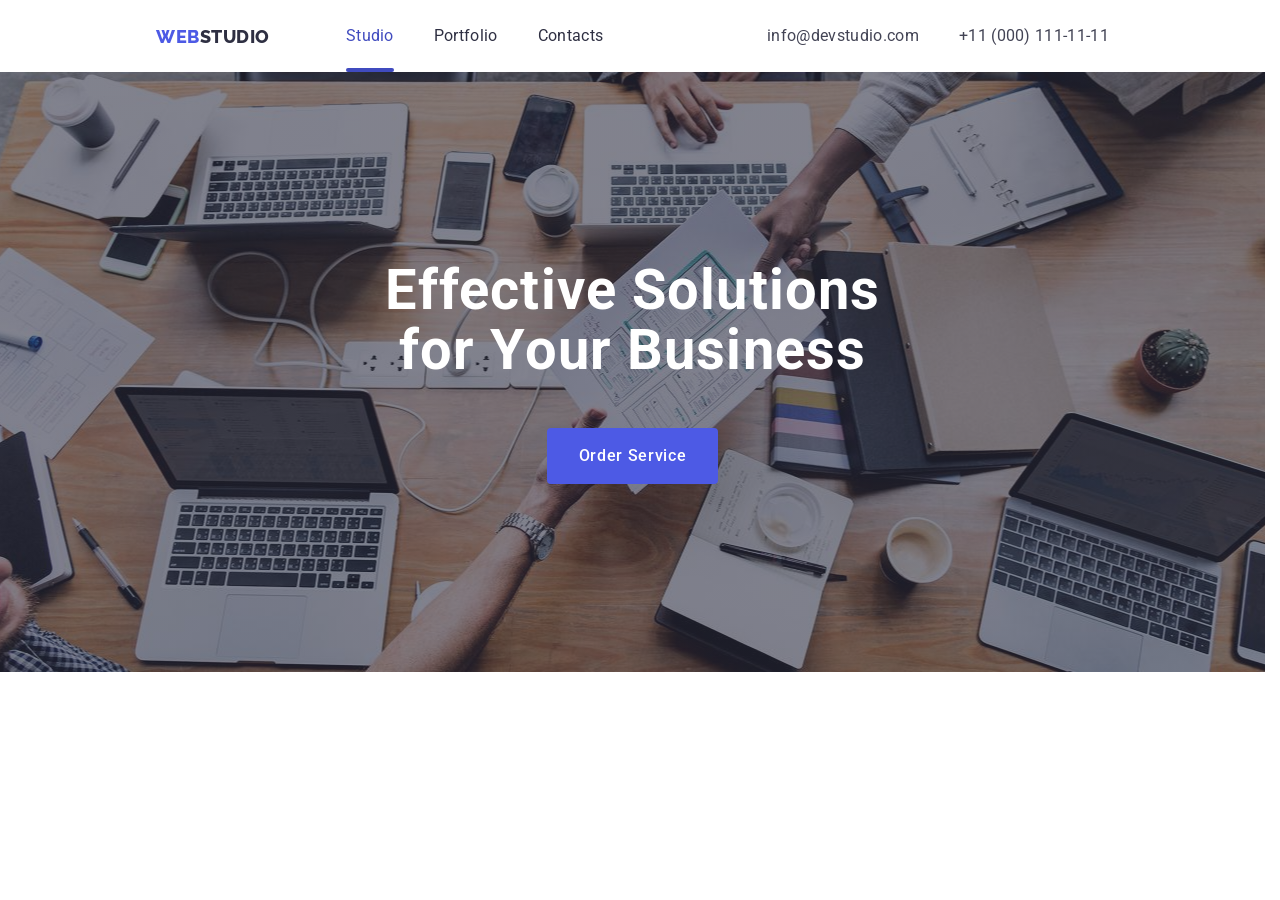
==== src/index.html @ 22d5766b "Initial commit: created header and hero sections" ====
<!doctype html>
<html lang="en">
<head>
    <meta charset="UTF-8">
    <meta name="viewport"
          content="width=device-width, user-scalable=no, initial-scale=1.0, maximum-scale=1.0, minimum-scale=1.0">
    <meta http-equiv="X-UA-Compatible" content="ie=edge">
    <title>WebStudio — Effective Solutions for Your Business</title>
    <link rel="stylesheet" href="styles/main.css">
</head>
<body>
<header class="header">
    <div class="container header__container">
        <div class="header__left">
            <a href="#" class="header__logo">
                <span class="header__logo-accent">Web</span>Studio
            </a>

            <nav class="header__nav">
                <ul class="header__nav-list">
                    <li class="header__nav-item">
                        <a href="#" class="header__nav-link header__nav-link--current">Studio</a>
                    </li>
                    <li class="header__nav-item">
                        <a href="#" class="header__nav-link">Portfolio</a>
                    </li>
                    <li class="header__nav-item">
                        <a href="#" class="header__nav-link">Contacts</a>
                    </li>
                </ul>
            </nav>
        </div>

        <address class="header__contacts">
            <ul class="header__contacts-list">
                <li class="header__contacts-item">
                    <a href="mailto:info@devstudio.com" class="header__contacts-link">info@devstudio.com</a>
                </li>
                <li class="header__contacts-item">
                    <a href="tel:+110001111111" class="header__contacts-link">+11 (000) 111-11-11</a>
                </li>
            </ul>
        </address>
    </div>
</header>
<main>
    <section class="hero">
        <div class="hero__container">
            <h1 class="hero__title">Effective Solutions for Your Business</h1>
            <button type="button" class="button">Order Service</button>
        </div>
    </section>
</main>
</body>
</html>
---- src/styles/main.css ----
*,
::before,
::after {
  box-sizing: border-box;
}

:where(ul, ol):where([class]) {
  padding-left: 0;
}

body,
:where(blockquote, figure):where([class]) {
  margin: 0;
}

:where(h1,
h2,
h3,
h4,
h5,
h6,
p,
ul,
ol,
dl):where([class]) {
  margin-block: 0;
}

:where(dd[class]) {
  margin-left: 0;
}

:where(fieldset[class]) {
  margin-left: 0;
  padding: 0;
  border: none;
}

:where(ul[class]) {
  list-style: none;
}

:where(address[class]) {
  font-style: normal;
}

p {
  --paragraphMarginBottom: 24px;
  margin-block: 0;
}

p:where(:not([class]):not(:last-child)) {
  margin-bottom: var(--paragraphMarginBottom);
}

img,
video {
  display: block;
  max-width: 100%;
  height: auto;
}

input,
textarea,
select,
button {
  font: inherit;
}

html {
  height: 100%;
  scrollbar-gutter: stable;
}

html,
:has(:target) {
  scroll-behavior: smooth;
}

body {
  min-height: 100%;
  line-height: 1.5;
}

a:where([class]) {
  display: inline-flex;
}

button,
label {
  cursor: pointer;
}

[fill] {
  fill: currentColor;
}

[stroke] {
  stroke: currentColor;
}

svg * {
  transition-property: fill, stroke;
}

@media (prefers-reduced-motion: reduce) {
  *,
  ::before,
  ::after {
    animation-duration: 0.01ms !important;
    animation-iteration-count: 1 !important;
    transition-duration: 0.01ms !important;
    scroll-behavior: auto !important;
  }
}
@font-face {
  font-family: "Roboto";
  src: url("../fonts/Roboto-Regular.woff2") format("woff2");
  font-weight: 400;
  font-style: normal;
  font-display: swap;
}
@font-face {
  font-family: "Roboto";
  src: url("../fonts/Roboto-Medium.woff2") format("woff2");
  font-weight: 500;
  font-style: normal;
  font-display: swap;
}
@font-face {
  font-family: "Roboto";
  src: url("../fonts/Roboto-Bold.woff2") format("woff2");
  font-weight: 700;
  font-style: normal;
  font-display: swap;
}
@font-face {
  font-family: "Raleway";
  src: url("../fonts/Raleway-ExtraBold.woff2") format("woff2");
  font-weight: 900;
  font-style: normal;
  font-display: swap;
}
:root {
  --color-primary: #4D5AE5;
  --color-primary-pressed: #404BBF;
  --color-text-dark: #434455;
  --color-text-main: #2E2F42;
  --color-text-muted: #8E8F99;
  --color-bg-light: #F4F4FD;
  --color-bg-gray-rgb: 46, 47, 66;
  --color-white: #FFFFFF;
  --color-accent: #E7E9FC;
  --color-success: #31D0AA;
  --color-modal: #FCFCFC;
  --color-overlay: rgba(46, 47, 66, 0.4);
  --transition-duration: 0.2s;
  --container-width: 1128px;
  --container-padding-x: 156px;
}

html.is-lock {
  overflow: hidden;
}

body {
  font-family: "Roboto", sans-serif;
  font-size: 16px;
  line-height: 24px;
  letter-spacing: 0.02em;
  color: var(--color-text-main);
  background-color: var(--color-white);
}

main {
  flex-grow: 1;
}

h1, .h1,
h2, .h2,
h3, .h3,
h4, .h4 {
  color: var(--color-text-dark);
  font-family: "Roboto", sans-serif;
}

h1, .h1 {
  font-size: 56px;
  font-weight: 700;
  line-height: 60px;
  letter-spacing: 0.02em;
}

h2, .h2 {
  font-size: 36px;
  font-weight: 700;
  line-height: 40px;
  letter-spacing: 0.02em;
}

h3, .h3 {
  font-size: 20px;
  font-weight: 500;
  line-height: 24px;
  letter-spacing: 0.02em;
}

.text-small {
  font-size: 12px;
  font-weight: 400;
  line-height: 14px;
  letter-spacing: 0.04em;
}

.text-medium {
  font-size: 16px;
  font-weight: 500;
  line-height: 24px;
  letter-spacing: 0.02em;
}

a,
button,
input,
textarea,
select,
svg * {
  transition-duration: var(--transition-duration, 0.2s);
}

a {
  color: inherit;
  text-decoration: none;
}
a:hover {
  color: var(--color-primary-pressed);
}

:focus-visible {
  outline: 2px dashed var(--color-primary);
  outline-offset: 4px;
  transition-duration: 0s !important;
}

a[aria-label],
button[aria-label] {
  position: relative;
}
a[aria-label]::before,
button[aria-label]::before {
  content: "";
  position: absolute;
  top: 50%;
  left: 50%;
  transform: translate(-50%, -50%);
  width: 44px;
  height: 44px;
}

.container {
  max-width: 1440px;
  width: 100%;
  margin-inline: auto;
  padding-inline: var(--container-padding-x);
}

.visually-hidden {
  position: absolute !important;
  width: 1px !important;
  height: 1px !important;
  margin: -1px !important;
  border: 0 !important;
  padding: 0 !important;
  white-space: nowrap !important;
  clip-path: inset(100%) !important;
  clip: rect(0 0 0 0) !important;
  overflow: hidden !important;
}

.header {
  padding: 24px 0;
}
.header__container {
  display: flex;
  justify-content: space-between;
  align-items: center;
}
.header__left {
  display: flex;
  align-items: center;
  gap: 76px;
}
.header__logo {
  font-family: "Raleway", sans-serif;
  font-weight: 900;
  font-size: 18px;
  line-height: 21px;
  letter-spacing: 0.03em;
  text-transform: uppercase;
}
.header__logo-accent {
  color: var(--color-primary);
}
.header__logo:hover {
  color: var(--color-primary-pressed);
}
.header__logo:hover .header__logo-accent {
  color: var(--color-primary-pressed);
}
.header__nav-list {
  display: flex;
  align-items: center;
  gap: 40px;
}
.header__nav-item {
  display: flex;
  align-items: center;
}
.header__nav-link {
  font-size: 16px;
  line-height: 24px;
  letter-spacing: 0.02em;
  color: var(--color-text-main);
  display: inline-block;
}
.header__nav-link:hover {
  color: var(--color-primary-pressed);
}
.header__nav-link--current {
  color: var(--color-primary-pressed);
  position: relative;
}
.header__nav-link--current::after {
  content: "";
  position: absolute;
  bottom: -24px;
  left: 0;
  width: 100%;
  height: 4px;
  background-color: var(--color-primary-pressed);
  border-radius: 2px;
}
.header__contacts {
  font-style: normal;
}
.header__contacts-list {
  display: flex;
  align-items: center;
  gap: 40px;
}
.header__contacts-item {
  display: flex;
}
.header__contacts-link {
  font-weight: 400;
  color: var(--color-text-dark);
}

.button {
  padding: 16px 32px;
  font-size: 16px;
  font-weight: 500;
  line-height: 24px;
  letter-spacing: 0.04em;
  color: var(--color-white);
  border: none;
  border-radius: 4px;
  background-color: var(--color-primary);
}

.hero {
  background-image: linear-gradient(rgba(var(--color-bg-gray-rgb), 0.6), rgba(var(--color-bg-gray-rgb), 0.6)), url("./../../../src/images/hero-bg.jpg");
  background-repeat: no-repeat;
  background-position: center;
  background-size: cover;
  padding: 188px 0;
  text-align: center;
}
.hero__container {
  display: flex;
  flex-direction: column;
  align-items: center;
  gap: 48px;
}
.hero__title {
  color: var(--color-white);
  max-width: 496px;
}

/*# sourceMappingURL=main.css.map */
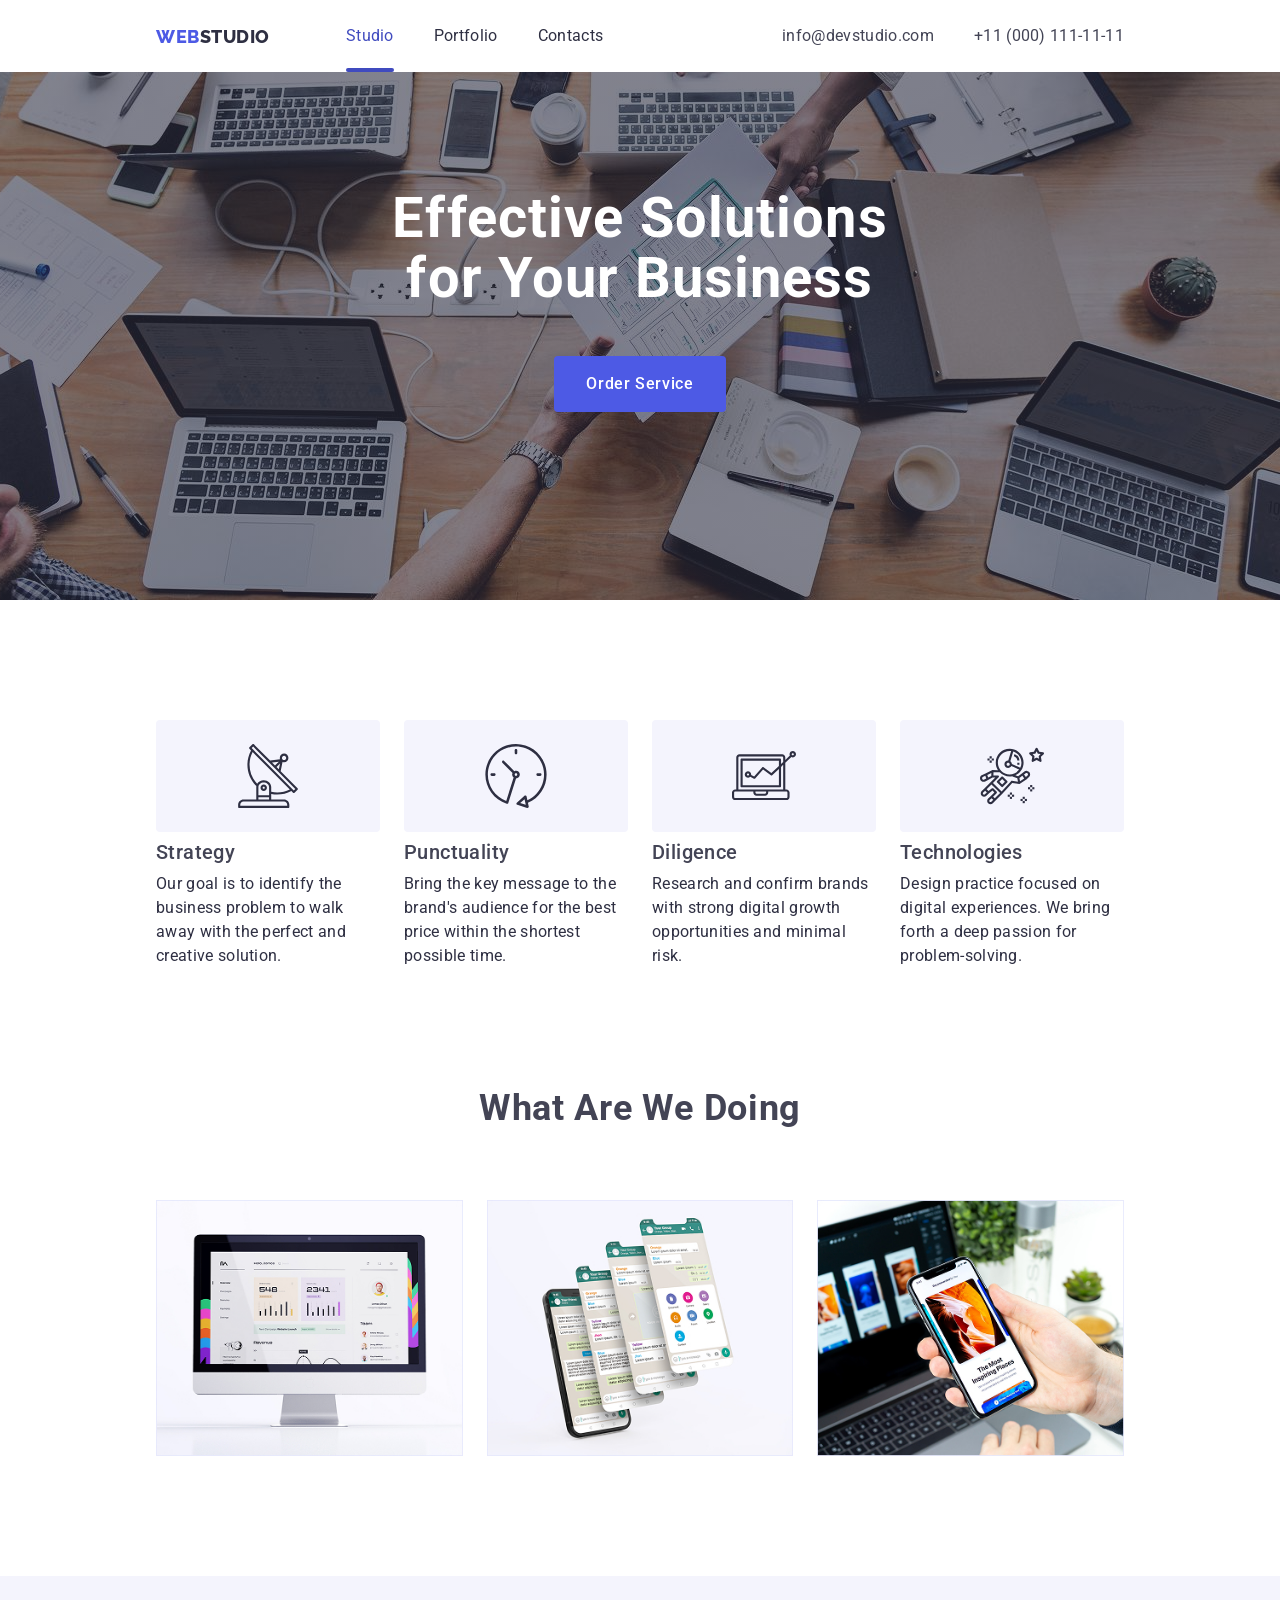
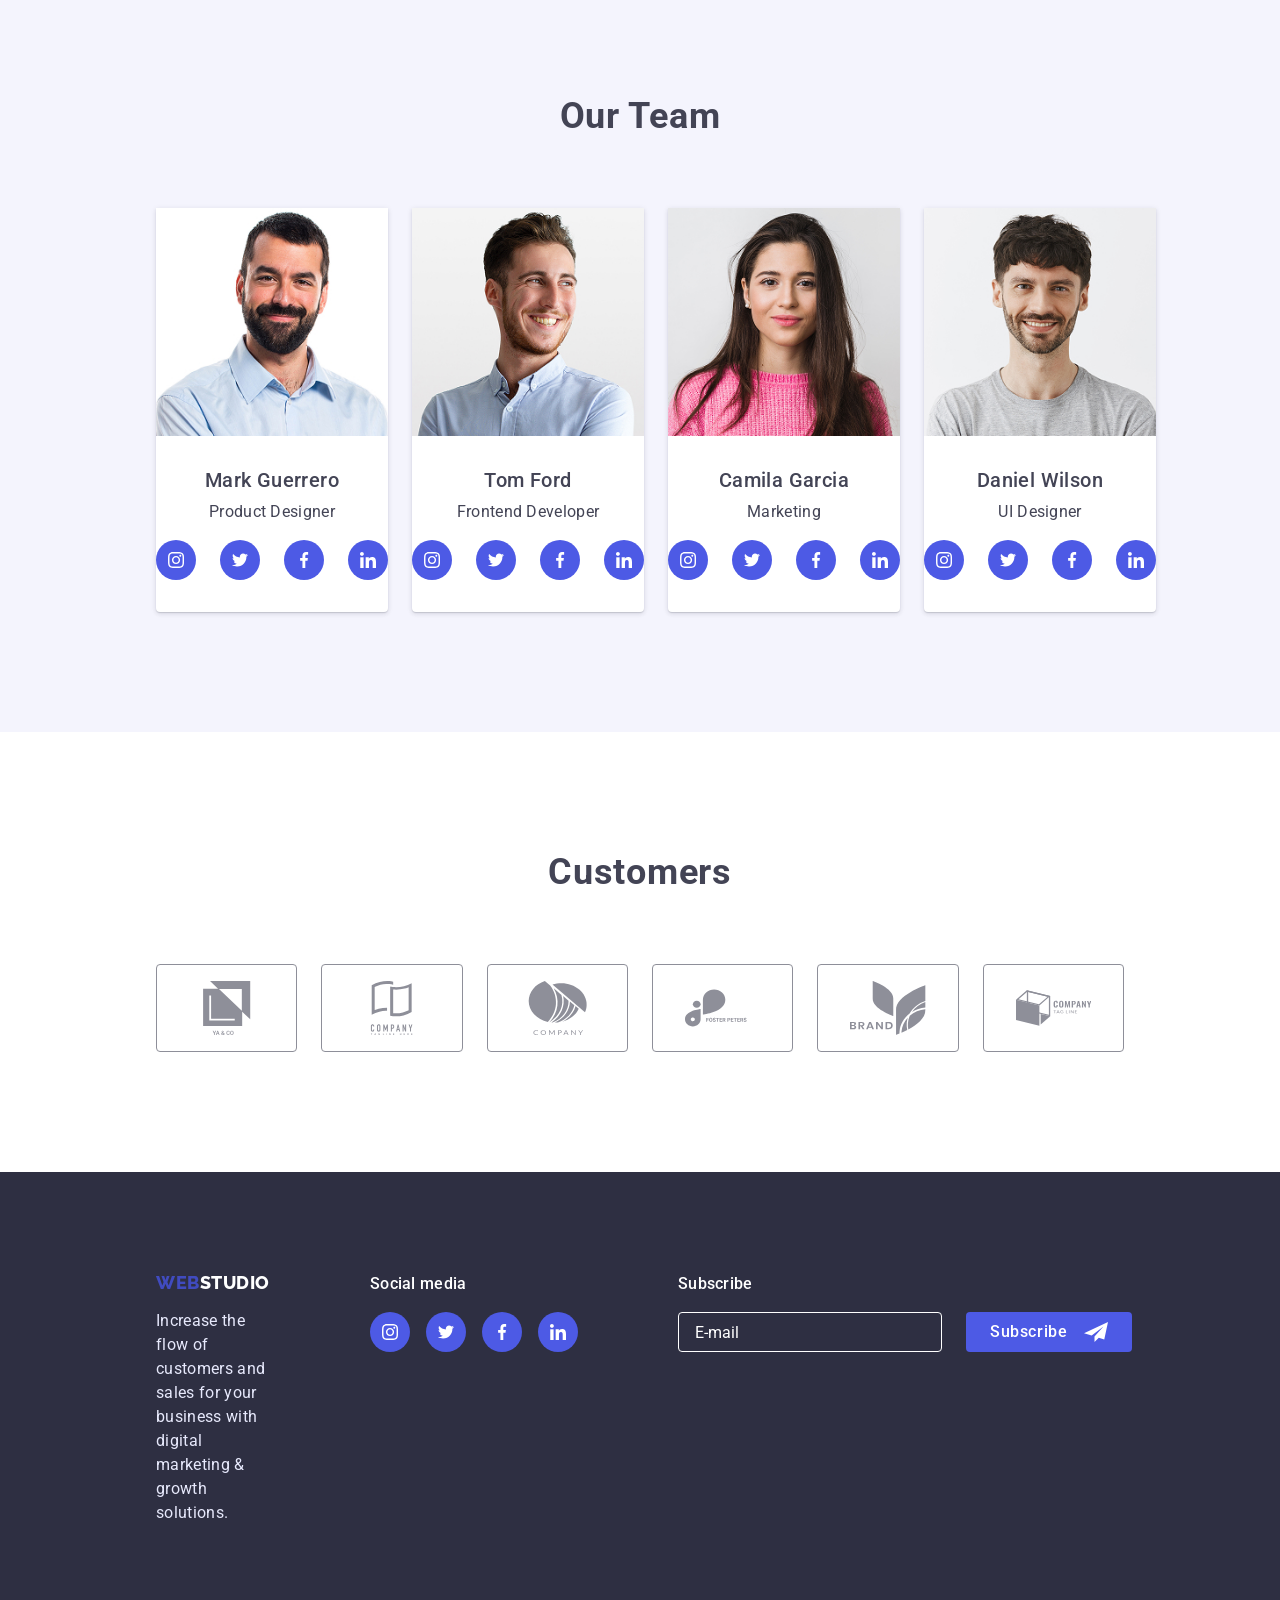
==== commit b5980588: "feat: complete WebStudio homepage layout and modal markup" ====
--- a/src/index.html
+++ b/src/index.html
@@ -2,8 +2,7 @@
 <html lang="en">
 <head>
     <meta charset="UTF-8">
-    <meta name="viewport"
-          content="width=device-width, user-scalable=no, initial-scale=1.0, maximum-scale=1.0, minimum-scale=1.0">
+    <meta name="viewport" content="width=device-width, initial-scale=1.0">
     <meta http-equiv="X-UA-Compatible" content="ie=edge">
     <title>WebStudio — Effective Solutions for Your Business</title>
     <link rel="stylesheet" href="styles/main.css">
@@ -45,11 +44,748 @@
 </header>
 <main>
     <section class="hero">
-        <div class="hero__container">
+        <div class="container hero__container">
             <h1 class="hero__title">Effective Solutions for Your Business</h1>
-            <button type="button" class="button">Order Service</button>
+            <button type="button" class="button" data-modal-open>Order Service</button>
+        </div>
+    </section>
+
+    <section class="section features">
+        <h2 class="visually-hidden">Our Features and Strengths</h2>
+        <div class="container">
+            <ul class="features__list">
+                <li class="features__item">
+                    <div class="features__icon-wrapper">
+                        <svg width="64" height="64" viewBox="0 0 64 64" fill="none" xmlns="http://www.w3.org/2000/svg">
+                            <path d="M61.5462 44.1952L44.6598 27.1851L46.5339 17.9541C47.0175 18.1429 47.5316 18.2416 48.0507 18.2453H48.0635C50.448 18.2735 52.4039 16.3633 52.4322 13.9788C52.4604 11.5943 50.5502 9.6384 48.1656 9.61013C45.7811 9.582 43.8252 11.4921 43.797 13.8767C43.791 14.3869 43.8754 14.8941 44.0464 15.3749L34.1264 16.5856L17.9451 0.32C17.7466 0.117467 17.4756 0.00226667 17.192 0C16.912 0.00146667 16.6439 0.112933 16.4454 0.3104L13.4203 3.3184C13.0039 3.73493 13.0039 4.41013 13.4203 4.82667L15.048 6.47787C8.74189 18.0737 10.7902 32.4335 20.087 41.8037C20.1723 41.8853 20.2712 41.9513 20.3792 41.9989C20.312 42.3599 20.277 42.7261 20.2747 43.0933V55.4667H7.47469C4.53069 55.4701 2.14482 57.856 2.14136 60.8V62.9333C2.14136 63.5224 2.61896 64 3.20802 64H52.2747C52.8638 64 53.3414 63.5224 53.3414 62.9333V60.8C53.3379 57.856 50.952 55.4701 48.008 55.4667H35.208V49.9829C37.2132 50.4035 39.2563 50.6179 41.3051 50.6229C46.2214 50.6176 51.0594 49.392 55.3851 47.056L57.0214 48.7019C57.2199 48.9044 57.4908 49.0196 57.7744 49.0219C58.0544 49.0204 58.3226 48.9089 58.5211 48.7115L61.5462 45.7035C61.9626 45.2869 61.9626 44.6117 61.5462 44.1952ZM46.5595 12.4661C47.3948 11.6352 48.7456 11.6389 49.5764 12.4743C50.4074 13.3096 50.4036 14.6604 49.5683 15.4912C49.1684 15.8889 48.6274 16.1121 48.0634 16.112H48.057C46.8788 16.1059 45.9286 15.1459 45.9347 13.9676C45.9376 13.4036 46.1638 12.8639 46.5636 12.4661H46.5595ZM44.0486 19.4752L42.8518 25.3664L40.5008 23.0016L44.0486 19.4752ZM42.8368 17.6715L38.9968 21.4891L36.0262 18.5024L42.8368 17.6715ZM48.008 57.6C49.7754 57.6 51.208 59.0327 51.208 60.8V61.8667H4.27469V60.8C4.27469 59.0327 5.70736 57.6 7.47469 57.6H48.008ZM33.0747 53.3333V55.4667H22.408V53.3333H33.0747ZM22.408 51.2V43.0933C22.408 40.5056 24.8006 38.4 27.7414 38.4C30.6822 38.4 33.0747 40.5056 33.0747 43.0933V51.2H22.408ZM35.208 47.808V43.0933C35.208 39.3291 31.8587 36.2667 27.7414 36.2667C25.0792 36.2259 22.5899 37.5809 21.1792 39.8389C13.0638 31.2913 11.2363 18.5485 16.622 8.06467L53.8256 45.4816C48.0808 48.404 41.4954 49.2268 35.208 47.808ZM57.7862 46.4405L56.2832 44.9291L17.1814 5.59147L15.672 4.07893L17.1814 2.57493L33.0512 18.5344C33.0587 18.5344 33.063 18.5483 33.0704 18.5536L59.2998 44.9365L57.7862 46.4405Z"
+                                  fill="#2E2F42"/>
+                            <path d="M27.751 40.5333H27.7414C25.9741 40.5307 24.5393 41.9612 24.5366 43.7285C24.534 45.4959 25.9645 46.9307 27.7318 46.9333H27.7414C29.5088 46.936 30.9436 45.5055 30.9462 43.7381C30.9489 41.9708 29.5184 40.536 27.751 40.5333ZM28.4977 44.4896C28.2969 44.6893 28.0248 44.8011 27.7414 44.8C27.1524 44.7969 26.6773 44.3169 26.6804 43.7279C26.6818 43.4459 26.7949 43.176 26.9948 42.9771C27.1933 42.7796 27.4614 42.6681 27.7414 42.6667C28.3305 42.6697 28.8056 43.1497 28.8025 43.7388C28.801 44.0208 28.688 44.2907 28.4881 44.4896H28.4977Z"
+                                  fill="#4D5AE5"/>
+                        </svg>
+                    </div>
+                    <h3 class="features__title">Strategy</h3>
+                    <p class="features__description">Our goal is to identify the business problem to walk away with the
+                        perfect and creative solution.</p>
+                </li>
+                <li class="features__item">
+                    <div class="features__icon-wrapper">
+                        <svg width="64" height="64" viewBox="0 0 64 64" fill="none" xmlns="http://www.w3.org/2000/svg">
+                            <path d="M62.5933 30.6025C62.5899 13.6978 48.8828 -0.00341734 31.9775 6.39362e-07C15.0728 0.00341861 1.37158 13.7109 1.375 30.6157C1.37793 43.9316 9.98877 55.7178 22.6738 59.7681C22.7949 59.8062 22.9209 59.8257 23.0474 59.8252C23.2886 59.8247 23.5249 59.7603 23.7324 59.6377C24.0024 59.478 24.2041 59.2241 24.2988 58.9248L32.0288 34.4248C34.1421 34.4141 35.8462 32.6919 35.835 30.5791C35.8242 28.4658 34.1025 26.7617 31.9893 26.7725C31.4209 26.7749 30.8599 26.9058 30.3491 27.1553L20.1372 16.9419C19.6304 16.4526 18.8232 16.4668 18.334 16.9731C17.8564 17.4678 17.8564 18.251 18.334 18.7456L28.5405 28.9639C27.7573 30.5625 28.2051 32.4922 29.6133 33.582L22.248 56.9277C7.69238 51.5659 0.239258 35.4199 5.60108 20.8643C10.9629 6.30859 27.1089 -1.14453 41.6646 4.21729C56.2202 9.5791 63.6733 25.7256 58.3115 40.2808C55.6919 47.3921 50.3096 53.1431 43.3872 56.2275L42.5913 52.479C42.4458 51.79 41.7686 51.3496 41.0796 51.4956C40.8623 51.542 40.6606 51.6441 40.4946 51.792L32.8208 58.6431C32.2944 59.1113 32.2476 59.9175 32.7163 60.4439C32.8687 60.6148 33.064 60.7417 33.2827 60.8115L43.0801 63.9385C43.7505 64.1538 44.4688 63.7852 44.6841 63.1143C44.7524 62.9024 44.7637 62.6768 44.7178 62.459L43.9356 58.7808C55.2642 54.0049 62.6196 42.8965 62.5933 30.6025ZM31.9844 29.3272C32.6885 29.3272 33.2598 29.8984 33.2598 30.6025C33.2598 31.3071 32.6885 31.8779 31.9844 31.8779C31.2798 31.8779 30.709 31.3071 30.709 30.6025C30.709 29.8984 31.2798 29.3272 31.9844 29.3272ZM36.1851 59.0552L40.5532 55.1587L41.7588 60.8394L36.1851 59.0552Z"
+                                  fill="#2E2F42"/>
+                            <path d="M30.709 6.37012V8.9209C30.709 9.62549 31.2798 10.1963 31.9844 10.1963C32.6885 10.1963 33.2598 9.62549 33.2598 8.9209V6.37012C33.2598 5.66602 32.6885 5.09473 31.9844 5.09473C31.2798 5.09473 30.709 5.66602 30.709 6.37012Z"
+                                  fill="#4D5AE5"/>
+                            <path d="M7.75195 29.3271C7.04736 29.3271 6.47656 29.8984 6.47656 30.6025C6.47656 31.3071 7.04736 31.8779 7.75195 31.8779H10.3027C11.0073 31.8779 11.5781 31.3071 11.5781 30.6025C11.5781 29.8984 11.0073 29.3271 10.3027 29.3271H7.75195Z"
+                                  fill="#4D5AE5"/>
+                            <path d="M56.2163 31.8779C56.9209 31.8779 57.4917 31.3071 57.4917 30.6025C57.4917 29.8984 56.9209 29.3271 56.2163 29.3271H53.6655C52.9614 29.3271 52.3901 29.8984 52.3901 30.6025C52.3901 31.3071 52.9614 31.8779 53.6655 31.8779H56.2163Z"
+                                  fill="#4D5AE5"/>
+                        </svg>
+                    </div>
+                    <h3 class="features__title">Punctuality</h3>
+                    <p class="features__description">Bring the key message to the brand's audience for the best price
+                        within the shortest possible time.</p>
+                </li>
+                <li class="features__item">
+                    <div class="features__icon-wrapper">
+                        <svg width="64" height="50" viewBox="0 0 64 50" fill="none" xmlns="http://www.w3.org/2000/svg">
+                            <path d="M3.19833 49.0856H54.3715C56.1378 49.0856 57.5699 47.6535 57.5699 45.8873V41.6228C57.5699 39.8566 56.1378 38.4245 54.3715 38.4245H53.3054V11.8379L59.3611 6.10131C60.7666 6.79418 62.4678 6.37356 63.3876 5.10392C64.308 3.83479 64.1789 2.08727 63.0826 0.96702C61.9863 -0.153227 60.2424 -0.320327 58.953 0.571394C57.6641 1.46364 57.206 3.15494 57.8681 4.57555L53.3054 8.90089V6.44124C53.3054 4.67497 51.8734 3.24291 50.1071 3.24291H7.46276C5.6965 3.24291 4.26443 4.67497 4.26443 6.44124V38.4245H3.19833C1.43206 38.4245 0 39.8566 0 41.6228V45.8873C0 47.6535 1.43206 49.0856 3.19833 49.0856ZM60.7682 2.1768C61.3569 2.1768 61.8343 2.65416 61.8343 3.24291C61.8343 3.83167 61.3569 4.30902 60.7682 4.30902C60.1794 4.30902 59.7021 3.83167 59.7021 3.24291C59.7021 2.65416 60.1794 2.1768 60.7682 2.1768ZM6.39665 6.44124C6.39665 5.85248 6.874 5.37513 7.46276 5.37513H50.1071C50.6958 5.37513 51.1732 5.85248 51.1732 6.44124V10.9186L49.041 12.9446V8.57345C49.041 7.9847 48.5636 7.50735 47.9749 7.50735H9.59498C9.00622 7.50735 8.52887 7.9847 8.52887 8.57345V35.2262C8.52887 35.8149 9.00622 36.2923 9.59498 36.2923H47.9749C48.5636 36.2923 49.041 35.8149 49.041 35.2262V15.8774L51.1732 13.8571V38.4245H6.39665V6.44124ZM15.9916 20.3006C14.5492 20.2965 13.2826 21.2574 12.899 22.6479C12.5153 24.0383 13.1093 25.513 14.3498 26.2491C15.5898 26.9852 17.1697 26.8004 18.2061 25.7973L21.912 27.6567C22.3425 27.8722 22.8646 27.7712 23.1847 27.4115L31.0624 18.549L38.8062 24.3517C39.2216 24.663 39.8016 24.6296 40.1784 24.2731L46.9088 17.8977V34.1601H10.6611V9.63956H46.9088V14.9602L39.3658 22.1034L31.5569 16.2491C31.1134 15.917 30.4892 15.9795 30.1207 16.3933L22.1348 25.3787L19.1493 23.8858C19.1712 23.7577 19.1847 23.6286 19.19 23.499C19.19 21.7327 17.7579 20.3006 15.9916 20.3006ZM17.0577 23.499C17.0577 24.0877 16.5804 24.5651 15.9916 24.5651C15.4029 24.5651 14.9255 24.0877 14.9255 23.499C14.9255 22.9102 15.4029 22.4329 15.9916 22.4329C16.5804 22.4329 17.0577 22.9102 17.0577 23.499ZM23.4544 40.5567H34.1155V41.6228C34.1155 42.2116 33.6381 42.6889 33.0494 42.6889H24.5205C23.9317 42.6889 23.4544 42.2116 23.4544 41.6228V40.5567ZM2.13222 41.6228C2.13222 41.0341 2.60957 40.5567 3.19833 40.5567H21.3222V41.6228C21.3222 43.3891 22.7542 44.8211 24.5205 44.8211H33.0494C34.8156 44.8211 36.2477 43.3891 36.2477 41.6228V40.5567H54.3715C54.9603 40.5567 55.4376 41.0341 55.4376 41.6228V45.8873C55.4376 46.476 54.9603 46.9534 54.3715 46.9534H3.19833C2.60957 46.9534 2.13222 46.476 2.13222 45.8873V41.6228Z"
+                                  fill="#2E2F42"/>
+                        </svg>
+                    </div>
+                    <h3 class="features__title">Diligence</h3>
+                    <p class="features__description">Research and confirm brands with strong digital growth
+                        opportunities and minimal risk.</p>
+                </li>
+                <li class="features__item">
+                    <div class="features__icon-wrapper">
+                        <svg width="64" height="64" viewBox="0 0 64 64" fill="none" xmlns="http://www.w3.org/2000/svg">
+                            <path d="M63.9481 9.04812C63.8222 8.66299 63.4894 8.38149 63.0873 8.32274L59.2665 7.76698L57.5566 4.30455C57.1982 3.57492 56.0025 3.57492 55.6441 4.30455L53.9342 7.76698L50.1132 8.32286C49.7111 8.38149 49.3784 8.66212 49.2514 9.04825C49.1266 9.43438 49.23 9.85889 49.5212 10.1416L52.2872 12.8372L51.6344 16.6431C51.5661 17.0431 51.7304 17.4474 52.0579 17.6864C52.3897 17.9275 52.8227 17.9573 53.1822 17.7674L56.5998 15.97L60.0175 17.7674C60.1733 17.8495 60.345 17.89 60.5146 17.89C60.7354 17.89 60.9563 17.8218 61.1419 17.6863C61.4704 17.4474 61.6347 17.043 61.5654 16.643L60.9127 12.8371L63.6786 10.1415C63.9683 9.85776 64.073 9.43425 63.9481 9.04812ZM59.0223 11.702C58.7716 11.9463 58.6564 12.3004 58.7161 12.6461L59.098 14.8743L57.097 13.8226C56.9412 13.7404 56.7706 13.6999 56.5998 13.6999C56.4292 13.6999 56.2596 13.7404 56.1027 13.8226L54.1016 14.8743L54.4834 12.6461C54.5432 12.3004 54.4279 11.9474 54.1773 11.702L52.557 10.1234L54.7949 9.79801C55.1427 9.74788 55.4424 9.52926 55.5982 9.2145L56.5987 7.18785L57.5992 9.2145C57.755 9.52913 58.0547 9.74788 58.4025 9.79801L60.6404 10.1234L59.0223 11.702Z"
+                                  fill="#4D5AE5"/>
+                            <path d="M52.267 41.0444H50.1335V43.1778H52.267V41.0444Z" fill="#4D5AE5"/>
+                            <path d="M52.267 45.3112H50.1335V47.4445H52.267V45.3112Z" fill="#4D5AE5"/>
+                            <path d="M54.4004 43.1777H52.267V45.3111H54.4004V43.1777Z" fill="#4D5AE5"/>
+                            <path d="M50.1337 43.1777H48.0002V45.3111H50.1337V43.1777Z" fill="#4D5AE5"/>
+                            <path d="M44.8001 52.778H42.6667V54.9113H44.8001V52.778Z" fill="#4D5AE5"/>
+                            <path d="M44.8001 57.0447H42.6667V59.1781H44.8001V57.0447Z" fill="#4D5AE5"/>
+                            <path d="M46.9336 54.9114H44.8002V57.0448H46.9336V54.9114Z" fill="#4D5AE5"/>
+                            <path d="M42.6667 54.9114H40.5333V57.0448H42.6667V54.9114Z" fill="#4D5AE5"/>
+                            <path d="M32 48.5112H29.8666V50.6446H32V48.5112Z" fill="#4D5AE5"/>
+                            <path d="M32 52.778H29.8666V54.9113H32V52.778Z" fill="#4D5AE5"/>
+                            <path d="M34.1334 50.6445H32V52.7779H34.1334V50.6445Z" fill="#4D5AE5"/>
+                            <path d="M29.8666 50.6445H27.7332V52.7779H29.8666V50.6445Z" fill="#4D5AE5"/>
+                            <path d="M11.733 12.2439H9.59961V14.3773H11.733V12.2439Z" fill="#4D5AE5"/>
+                            <path d="M11.733 16.5107H9.59961V18.6442H11.733V16.5107Z" fill="#4D5AE5"/>
+                            <path d="M13.8663 14.3773H11.7329V16.5107H13.8663V14.3773Z" fill="#4D5AE5"/>
+                            <path d="M9.59971 14.3773H7.46631V16.5107H9.59971V14.3773Z" fill="#4D5AE5"/>
+                            <path d="M49.4295 28.3189C48.8546 27.5434 48.0109 27.0443 47.053 26.9098C46.0908 26.7733 45.1414 27.026 44.3734 27.6138L41.8699 29.5327L41.8688 29.5338L38.0734 32.368L35.3577 31.2863C40.2004 29.1135 43.585 24.2697 43.585 18.6461C43.585 11.0001 37.3396 4.7793 29.6627 4.7793C21.9858 4.7793 15.7405 11.0001 15.7405 18.6461C15.7405 21.4174 16.5692 23.9945 17.9805 26.163L12.4529 26.115C12.4497 26.115 12.4465 26.115 12.4433 26.115C12.4262 26.115 12.4124 26.1235 12.3964 26.1246C12.2908 26.1289 12.1873 26.1503 12.086 26.1865C12.0604 26.1961 12.0338 26.2015 12.0093 26.2131C11.9965 26.2185 11.9837 26.2195 11.9709 26.2259L5.50468 29.4184C5.50356 29.4184 5.50256 29.4184 5.50256 29.4194L1.71575 31.2405C1.67412 31.2586 1.6315 31.2831 1.58987 31.3108C0.0804746 32.3156 -0.433659 34.289 0.393104 35.9018C0.833611 36.7594 1.5835 37.3909 2.50514 37.6799C2.86039 37.7908 3.22302 37.8453 3.58353 37.8453C4.16279 37.8453 4.73667 37.7034 5.26243 37.4229L8.03798 35.9466L12.566 33.6085L15.2797 33.5925L4.39629 44.4237C4.39529 44.4248 4.39417 44.4248 4.39304 44.4258L1.71563 47.0924C1.08312 47.7218 0.73536 48.557 0.73536 49.4477C0.73536 50.3374 1.08312 51.1746 1.71563 51.8051C2.36526 52.4515 3.21965 52.7758 4.07404 52.7758C4.92955 52.7758 5.78281 52.4515 6.43457 51.8051L9.06287 49.1875L12.5445 46.5879L14.3462 48.3821L10.8229 51.8904C10.8219 51.8915 10.8208 51.8915 10.8196 51.8925L8.14223 54.5592C7.50972 55.1886 7.16196 56.0237 7.16196 56.9145C7.16196 57.8041 7.50972 58.6414 8.14223 59.2719C8.79186 59.9183 9.64738 60.2425 10.5018 60.2425C11.3562 60.2425 12.2117 59.9183 12.8623 59.2719L15.5407 56.6052L19.8255 52.3385C19.8267 52.3374 19.8267 52.3364 19.8277 52.3353L21.8469 50.3352L21.8394 50.3277C21.8522 50.315 21.8703 50.3106 21.8832 50.2969L32.2151 38.9804L39.1571 39.9682C39.2072 39.9757 39.2573 39.9788 39.3075 39.9788C39.4366 39.9788 39.5613 39.948 39.6819 39.9021C39.7171 39.8893 39.748 39.8722 39.7811 39.8552C39.8195 39.836 39.86 39.8253 39.8964 39.8008L46.3231 35.5341C46.3466 35.5181 46.3593 35.4925 46.3817 35.4755C46.4073 35.4553 46.4393 35.4468 46.4627 35.4243L49.0056 33.0424C50.3288 31.8026 50.5111 29.7717 49.4295 28.3189ZM4.26079 35.5403C3.91416 35.7259 3.52053 35.7631 3.14402 35.6438C2.77064 35.5275 2.46776 35.2725 2.29063 34.928C1.9685 34.3008 2.15513 33.537 2.71939 33.1242L5.34668 31.8602L5.97919 33.7087L6.24482 34.4853L4.26079 35.5403ZM11.255 31.8848L8.15848 33.4849L7.64759 31.9915L7.28071 30.9183L11.3342 28.9172L11.255 31.8848ZM41.4539 18.644C41.4539 20.4808 41.0155 22.2132 40.256 23.763L31.8932 19.9645C31.8057 18.8179 31.2106 17.8141 30.3167 17.189L33.2447 7.46834C38.0001 8.98099 41.4539 13.4173 41.4539 18.644ZM17.876 18.644C17.876 12.1745 23.1646 6.91045 29.6649 6.91045C30.1706 6.91045 30.6655 6.95308 31.1551 7.01496L28.291 16.5224C28.2527 16.5212 28.2164 16.5106 28.1769 16.5106C26.1118 16.5106 24.4317 18.1853 24.4317 20.244C24.4317 22.3027 26.1118 23.9775 28.1769 23.9775C29.5657 23.9775 30.7657 23.2106 31.4132 22.0883L39.1381 25.5977C36.9887 28.4905 33.5486 30.3776 29.6648 30.3776C23.1646 30.3776 17.876 25.1135 17.876 18.644ZM29.7887 20.244C29.7887 21.1262 29.0654 21.8441 28.1769 21.8441C27.2884 21.8441 26.5651 21.1262 26.5651 20.244C26.5651 19.3619 27.2884 18.644 28.1769 18.644C29.0654 18.644 29.7887 19.3619 29.7887 20.244ZM4.92968 50.2925C4.45717 50.7608 3.69228 50.7598 3.2209 50.2936C2.99365 50.0664 2.86889 49.7667 2.86889 49.4477C2.86889 49.1299 2.99365 48.8301 3.2209 48.6051L5.14505 46.6882L6.84746 48.3832L4.92968 50.2925ZM11.3574 57.7594C10.8849 58.2276 10.119 58.2287 9.6475 57.7605C9.42025 57.5332 9.29549 57.2336 9.29549 56.9146C9.29549 56.5967 9.42025 56.297 9.6475 56.072L11.5729 54.1541L12.3783 54.9552L13.2764 55.8491L11.3574 57.7594ZM18.3208 50.8216C18.3196 50.8226 18.3186 50.8226 18.3175 50.8238L14.7878 54.3438L13.9824 53.5427L13.0843 52.6488L16.6107 49.1384C16.6107 49.1384 16.6107 49.1384 16.6107 49.1374C16.6119 49.1362 16.6129 49.1362 16.614 49.1352C16.694 49.0552 16.7441 48.9592 16.7932 48.8643C16.8071 48.8366 16.8337 48.8131 16.8455 48.7843C16.8786 48.7022 16.8839 48.6137 16.8967 48.5272C16.9031 48.4781 16.9245 48.4323 16.9245 48.3821C16.9245 48.3106 16.8989 48.2413 16.884 48.1708C16.8712 48.1068 16.8712 48.0417 16.8466 47.98C16.8061 47.8797 16.7367 47.7912 16.6642 47.7047C16.644 47.6812 16.6365 47.6513 16.6141 47.629C16.6141 47.629 16.6141 47.629 16.613 47.629C16.6119 47.628 16.6119 47.6257 16.6109 47.6247L13.3969 44.4247C13.3628 44.3905 13.3191 44.3767 13.2807 44.3479C13.2242 44.3042 13.1698 44.2637 13.1068 44.2327C13.0461 44.2028 12.9842 44.1847 12.9202 44.1675C12.8519 44.1483 12.7858 44.1334 12.7143 44.128C12.6492 44.1238 12.5884 44.1302 12.5234 44.1377C12.4519 44.1462 12.3848 44.1558 12.3154 44.1782C12.2482 44.1995 12.1885 44.2325 12.1267 44.2678C12.0872 44.2902 12.0424 44.2977 12.005 44.3254L8.45836 46.9729L6.6567 45.1788L11.4547 40.4065L20.1759 48.9837L18.3208 50.8216ZM31.9584 36.7883C31.9275 36.784 31.8986 36.7958 31.8677 36.7937C31.7898 36.7894 31.7152 36.7948 31.6373 36.8075C31.5766 36.8182 31.519 36.8299 31.4613 36.8502C31.3931 36.8737 31.3312 36.9057 31.2682 36.944C31.2085 36.9803 31.1541 37.0187 31.1018 37.0667C31.0762 37.089 31.0453 37.0998 31.0218 37.1253L21.6253 47.4167L12.9692 38.9034L18.6354 33.2671C19.0525 32.8511 19.0546 32.1758 18.6386 31.7577C18.4285 31.5476 18.1523 31.4441 17.876 31.4452V31.4442L13.4386 31.4708L13.4941 28.2559L19.7022 28.3093C22.2323 30.8971 25.7609 32.511 29.6649 32.511C30.5396 32.511 31.393 32.4203 32.2239 32.2656C32.3039 32.3296 32.3827 32.3947 32.4831 32.4352L37.3024 34.3553L37.6074 35.872L37.9637 37.6427L31.9584 36.7883ZM40.0406 37.1445L39.4145 34.0287L42.3073 31.8687L43.0647 32.8735L44.2007 34.3818L40.0406 37.1445ZM47.5478 31.4826L45.8721 33.0527L44.0097 30.5802L45.6726 29.3055C45.9829 29.0667 46.3745 28.9695 46.7585 29.0197C47.1446 29.074 47.486 29.2757 47.7185 29.5882C48.1516 30.1717 48.078 30.9856 47.5478 31.4826Z"
+                                  fill="#2E2F42"/>
+                            <path d="M27.2041 37.0881L22.9182 32.8214C22.5033 32.4065 21.829 32.4065 21.413 32.8214L17.1282 37.0881C16.9277 37.2897 16.8146 37.5606 16.8146 37.8444C16.8146 38.1281 16.9266 38.4001 17.1282 38.6006L21.413 42.8673C21.621 43.0742 21.8942 43.1777 22.1662 43.1777C22.4382 43.1777 22.7112 43.0742 22.9182 42.8673L27.2041 38.6006C27.4046 38.4001 27.5187 38.1281 27.5187 37.8444C27.5187 37.5606 27.4056 37.2886 27.2041 37.0881ZM22.1662 40.606L19.3927 37.8444L22.1662 35.0827L24.9406 37.8444L22.1662 40.606Z"
+                                  fill="#2E2F42"/>
+                            <path d="M34.3285 10.1415L33.8132 12.213C33.9551 12.2483 37.2885 13.1165 37.2885 16.5107H39.4219C39.4218 12.4764 36.0906 10.5799 34.3285 10.1415Z"
+                                  fill="#2E2F42"/>
+                            <path d="M39.422 18.644H37.2886V20.7775H39.422V18.644Z" fill="#2E2F42"/>
+                        </svg>
+                    </div>
+                    <h3 class="features__title">Technologies</h3>
+                    <p class="features__description">Design practice focused on digital experiences. We bring forth a
+                        deep passion for problem-solving.</p>
+                </li>
+            </ul>
+        </div>
+    </section>
+
+    <section class="portfolio section">
+        <div class="container">
+            <h2 class="portfolio__title">What Are We Doing</h2>
+
+            <ul class="portfolio__list">
+                <li class="portfolio__item">
+                    <img src="images/imac-mockup.jpg"
+                         alt="iMac mockup displaying a modern web analytics dashboard interface"
+                         loading="lazy"
+                         class="portfolio__img"/>
+                </li>
+                <li class="portfolio__item">
+                    <img src="images/iphone-chat-mockup.jpg"
+                         alt="Isometric view of three overlapping iPhone screens showing a layered chat application interface"
+                         loading="lazy"
+                         class="portfolio__img"/>
+                </li>
+                <li class="portfolio__item">
+                    <img src="images/travel-app-in-hand.jpg"
+                         alt="Close-up of a hand holding an iPhone with a travel application titled 'The Most Inspiring Places', with a laptop in the background"
+                         loading="lazy"
+                         class="portfolio__img"/>
+                </li>
+            </ul>
+        </div>
+    </section>
+
+    <section class="team section">
+        <div class="container">
+            <h2 class="team__title">Our Team</h2>
+            <ul class="team__list">
+                <li class="team__item">
+                    <img src="images/mark-guerrero.jpg"
+                         alt="Mark Guerrero"
+                         width="264"
+                         height="260"
+                         loading="lazy"
+                         class="team__photo">
+                    <div class="team__content">
+                        <h3 class="team__name">Mark Guerrero</h3>
+                        <p class="team__position">Product Designer</p>
+                        <ul class="team__socials">
+                            <li class="team__socials-item">
+                                <a
+                                        class="team__socials-link"
+                                        href="https://www.instagram.com/"
+                                        aria-label="Instagram">
+                                    <svg width="16" height="16" viewBox="0 0 16 16" fill="none"
+                                         xmlns="http://www.w3.org/2000/svg">
+                                        <g clip-path="url(#clip0_679354_384)">
+                                            <path d="M15.9843 4.70404C15.9468 3.8539 15.8093 3.26944 15.6124 2.76299C15.4092 2.22541 15.0967 1.74412 14.6872 1.34401C14.2871 0.937683 13.8026 0.621948 13.2713 0.421957C12.7619 0.22502 12.1805 0.0875415 11.3303 0.0500586C10.4738 0.00940124 10.2019 0 8.02963 0C5.85733 0 5.58543 0.00940124 4.73212 0.0468842C3.88197 0.0843671 3.29751 0.221967 2.79119 0.418783C2.25348 0.621948 1.77219 0.934509 1.37209 1.34401C0.965758 1.74412 0.650145 2.22858 0.450033 2.75994C0.253096 3.26944 0.115618 3.85073 0.0781347 4.70087C0.0374774 5.55736 0.0280762 5.82926 0.0280762 8.00156C0.0280762 10.1739 0.0374774 10.4458 0.0749603 11.2991C0.112443 12.1492 0.250043 12.7337 0.446981 13.2401C0.650145 13.7777 0.965758 14.259 1.37209 14.6591C1.77219 15.0654 2.25666 15.3812 2.78801 15.5812C3.29751 15.7781 3.8788 15.9156 4.72906 15.9531C5.58226 15.9907 5.85428 16 8.02658 16C10.1989 16 10.4708 15.9907 11.3241 15.9531C12.1742 15.9156 12.7587 15.7781 13.265 15.5812C14.3403 15.1654 15.1904 14.3153 15.6062 13.2401C15.803 12.7306 15.9406 12.1492 15.9781 11.2991C16.0156 10.4458 16.025 10.1739 16.025 8.00156C16.025 5.82926 16.0218 5.55736 15.9843 4.70404ZM14.5435 11.2366C14.509 12.018 14.3778 12.4399 14.2684 12.7212C13.9995 13.4183 13.4463 13.9715 12.7493 14.2403C12.468 14.3497 12.043 14.481 11.2646 14.5153C10.4207 14.5529 10.1676 14.5622 8.03281 14.5622C5.89799 14.5622 5.64172 14.5529 4.80085 14.5153C4.01945 14.481 3.5975 14.3497 3.31619 14.2403C2.96932 14.1121 2.65359 13.909 2.39731 13.6433C2.13163 13.3838 1.92847 13.0713 1.80027 12.7244C1.69087 12.4431 1.55962 12.018 1.52532 11.2397C1.48771 10.3958 1.47843 10.1426 1.47843 8.00779C1.47843 5.87297 1.48771 5.6167 1.52532 4.77596C1.55962 3.99455 1.69087 3.5726 1.80027 3.29129C1.92847 2.9443 2.13163 2.62869 2.40049 2.37229C2.65981 2.10661 2.97237 1.90345 3.31937 1.77537C3.60067 1.66597 4.0258 1.53472 4.80403 1.50029C5.64794 1.46281 5.90117 1.45341 8.03586 1.45341C10.1738 1.45341 10.4269 1.46281 11.2678 1.50029C12.0492 1.53472 12.4712 1.66597 12.7525 1.77537C13.0993 1.90345 13.4151 2.10661 13.6714 2.37229C13.937 2.63174 14.1402 2.9443 14.2684 3.29129C14.3778 3.5726 14.509 3.99761 14.5435 4.77596C14.581 5.61987 14.5904 5.87297 14.5904 8.00779C14.5904 10.1426 14.581 10.3927 14.5435 11.2366Z"
+                                                  fill="#F4F4FD"/>
+                                            <path d="M8.02961 3.89136C5.76049 3.89136 3.91943 5.73229 3.91943 8.00153C3.91943 10.2708 5.76049 12.1117 8.02961 12.1117C10.2989 12.1117 12.1398 10.2708 12.1398 8.00153C12.1398 5.73229 10.2989 3.89136 8.02961 3.89136ZM8.02961 10.6677C6.55752 10.6677 5.36344 9.47375 5.36344 8.00153C5.36344 6.52932 6.55752 5.33536 8.02961 5.33536C9.50182 5.33536 10.6958 6.52932 10.6958 8.00153C10.6958 9.47375 9.50182 10.6677 8.02961 10.6677V10.6677Z"
+                                                  fill="#F4F4FD"/>
+                                            <path d="M13.262 3.72888C13.262 4.25877 12.8323 4.68842 12.3023 4.68842C11.7724 4.68842 11.3428 4.25877 11.3428 3.72888C11.3428 3.19887 11.7724 2.76934 12.3023 2.76934C12.8323 2.76934 13.262 3.19887 13.262 3.72888V3.72888Z"
+                                                  fill="#F4F4FD"/>
+                                        </g>
+                                        <defs>
+                                            <clipPath id="clip0_679354_384">
+                                                <rect width="16" height="16" fill="white"/>
+                                            </clipPath>
+                                        </defs>
+                                    </svg>
+                                </a>
+                            </li>
+                            <li class="team__socials-item">
+                                <a
+                                        class="team__socials-link"
+                                        href="https://x.com/?lang=uk"
+                                        aria-label="Twitter">
+                                    <svg width="16" height="16" viewBox="0 0 16 16" fill="none"
+                                         xmlns="http://www.w3.org/2000/svg">
+                                        <path d="M16 3.039C15.405 3.3 14.771 3.473 14.11 3.557C14.79 3.151 15.309 2.513 15.553 1.744C14.919 2.122 14.219 2.389 13.473 2.538C12.871 1.897 12.013 1.5 11.077 1.5C9.261 1.5 7.799 2.974 7.799 4.781C7.799 5.041 7.821 5.291 7.875 5.529C5.148 5.396 2.735 4.089 1.114 2.098C0.831 2.589 0.665 3.151 0.665 3.756C0.665 4.892 1.25 5.899 2.122 6.482C1.595 6.472 1.078 6.319 0.64 6.078C0.64 6.088 0.64 6.101 0.64 6.114C0.64 7.708 1.777 9.032 3.268 9.337C3.001 9.41 2.71 9.445 2.408 9.445C2.198 9.445 1.986 9.433 1.787 9.389C2.212 10.688 3.418 11.643 4.852 11.674C3.736 12.547 2.319 13.073 0.785 13.073C0.516 13.073 0.258 13.061 0 13.028C1.453 13.965 3.175 14.5 5.032 14.5C11.068 14.5 14.368 9.5 14.368 5.166C14.368 5.021 14.363 4.881 14.356 4.742C15.007 4.28 15.554 3.703 16 3.039Z"
+                                              fill="#F4F4FD"/>
+                                    </svg>
+                                </a>
+                            </li>
+                            <li class="team__socials-item">
+                                <a
+                                        class="team__socials-link"
+                                        href="https://www.facebook.com/?locale=uk_UA"
+                                        aria-label="Facebook">
+                                    <svg width="16" height="16" viewBox="0 0 16 16" fill="none"
+                                         xmlns="http://www.w3.org/2000/svg">
+                                        <g clip-path="url(#clip0_679354_396)">
+                                            <path d="M10.6648 2.65666H12.1254V0.112659C11.8734 0.0779924 11.0068 -7.62939e-06 9.99742 -7.62939e-06C7.89142 -7.62939e-06 6.44876 1.32466 6.44876 3.75933V5.99999H4.12476V8.84399H6.44876V16H9.29809V8.84466H11.5281L11.8821 6.00066H9.29742V4.04133C9.29809 3.21933 9.51942 2.65666 10.6648 2.65666Z"
+                                                  fill="#F4F4FD"/>
+                                        </g>
+                                        <defs>
+                                            <clipPath id="clip0_679354_396">
+                                                <rect width="16" height="16" fill="white"/>
+                                            </clipPath>
+                                        </defs>
+                                    </svg>
+                                </a>
+                            </li>
+                            <li class="team__socials-item">
+                                <a
+                                        class="team__socials-link"
+                                        href="https://ua.linkedin.com/"
+                                        aria-label="LinkedIn">
+                                    <svg width="16" height="16" viewBox="0 0 16 16" fill="none"
+                                         xmlns="http://www.w3.org/2000/svg">
+                                        <g clip-path="url(#clip0_679354_400)">
+                                            <path d="M15.9961 16V15.9994H16.0001V10.1314C16.0001 7.2607 15.3821 5.04937 12.0261 5.04937C10.4128 5.04937 9.33009 5.9347 8.88809 6.77404H8.84143V5.31737H5.65942V15.9994H8.97276V10.71C8.97276 9.31737 9.23676 7.9707 10.9614 7.9707C12.6608 7.9707 12.6861 9.56004 12.6861 10.7994V16H15.9961Z"
+                                                  fill="#F4F4FD"/>
+                                            <path d="M0.263916 5.31797H3.58125V16H0.263916V5.31797Z" fill="#F4F4FD"/>
+                                            <path d="M1.92133 0C0.860667 0 0 0.860667 0 1.92133C0 2.982 0.860667 3.86067 1.92133 3.86067C2.982 3.86067 3.84267 2.982 3.84267 1.92133C3.842 0.860667 2.98133 0 1.92133 0V0Z"
+                                                  fill="#F4F4FD"/>
+                                        </g>
+                                        <defs>
+                                            <clipPath id="clip0_679354_400">
+                                                <rect width="16" height="16" fill="white"/>
+                                            </clipPath>
+                                        </defs>
+                                    </svg>
+                                </a>
+                            </li>
+                        </ul>
+                    </div>
+                </li>
+                <li class="team__item">
+                    <img
+                            class="team__photo"
+                            src="images/tom-ford.jpg"
+                            alt="Tom Ford"
+                            width="264"
+                            height="260">
+                    <div class="team__content">
+                        <h3 class="team__name">Tom Ford</h3>
+                        <p class="team__position">Frontend Developer</p>
+                        <ul class="team__socials">
+                            <li class="team__socials-item">
+                                <a
+                                        class="team__socials-link"
+                                        href="https://www.instagram.com/"
+                                        aria-label="Instagram">
+                                    <svg width="16" height="16" viewBox="0 0 16 16" fill="none"
+                                         xmlns="http://www.w3.org/2000/svg">
+                                        <g clip-path="url(#clip0_679354_384)">
+                                            <path d="M15.9843 4.70404C15.9468 3.8539 15.8093 3.26944 15.6124 2.76299C15.4092 2.22541 15.0967 1.74412 14.6872 1.34401C14.2871 0.937683 13.8026 0.621948 13.2713 0.421957C12.7619 0.22502 12.1805 0.0875415 11.3303 0.0500586C10.4738 0.00940124 10.2019 0 8.02963 0C5.85733 0 5.58543 0.00940124 4.73212 0.0468842C3.88197 0.0843671 3.29751 0.221967 2.79119 0.418783C2.25348 0.621948 1.77219 0.934509 1.37209 1.34401C0.965758 1.74412 0.650145 2.22858 0.450033 2.75994C0.253096 3.26944 0.115618 3.85073 0.0781347 4.70087C0.0374774 5.55736 0.0280762 5.82926 0.0280762 8.00156C0.0280762 10.1739 0.0374774 10.4458 0.0749603 11.2991C0.112443 12.1492 0.250043 12.7337 0.446981 13.2401C0.650145 13.7777 0.965758 14.259 1.37209 14.6591C1.77219 15.0654 2.25666 15.3812 2.78801 15.5812C3.29751 15.7781 3.8788 15.9156 4.72906 15.9531C5.58226 15.9907 5.85428 16 8.02658 16C10.1989 16 10.4708 15.9907 11.3241 15.9531C12.1742 15.9156 12.7587 15.7781 13.265 15.5812C14.3403 15.1654 15.1904 14.3153 15.6062 13.2401C15.803 12.7306 15.9406 12.1492 15.9781 11.2991C16.0156 10.4458 16.025 10.1739 16.025 8.00156C16.025 5.82926 16.0218 5.55736 15.9843 4.70404ZM14.5435 11.2366C14.509 12.018 14.3778 12.4399 14.2684 12.7212C13.9995 13.4183 13.4463 13.9715 12.7493 14.2403C12.468 14.3497 12.043 14.481 11.2646 14.5153C10.4207 14.5529 10.1676 14.5622 8.03281 14.5622C5.89799 14.5622 5.64172 14.5529 4.80085 14.5153C4.01945 14.481 3.5975 14.3497 3.31619 14.2403C2.96932 14.1121 2.65359 13.909 2.39731 13.6433C2.13163 13.3838 1.92847 13.0713 1.80027 12.7244C1.69087 12.4431 1.55962 12.018 1.52532 11.2397C1.48771 10.3958 1.47843 10.1426 1.47843 8.00779C1.47843 5.87297 1.48771 5.6167 1.52532 4.77596C1.55962 3.99455 1.69087 3.5726 1.80027 3.29129C1.92847 2.9443 2.13163 2.62869 2.40049 2.37229C2.65981 2.10661 2.97237 1.90345 3.31937 1.77537C3.60067 1.66597 4.0258 1.53472 4.80403 1.50029C5.64794 1.46281 5.90117 1.45341 8.03586 1.45341C10.1738 1.45341 10.4269 1.46281 11.2678 1.50029C12.0492 1.53472 12.4712 1.66597 12.7525 1.77537C13.0993 1.90345 13.4151 2.10661 13.6714 2.37229C13.937 2.63174 14.1402 2.9443 14.2684 3.29129C14.3778 3.5726 14.509 3.99761 14.5435 4.77596C14.581 5.61987 14.5904 5.87297 14.5904 8.00779C14.5904 10.1426 14.581 10.3927 14.5435 11.2366Z"
+                                                  fill="#F4F4FD"/>
+                                            <path d="M8.02961 3.89136C5.76049 3.89136 3.91943 5.73229 3.91943 8.00153C3.91943 10.2708 5.76049 12.1117 8.02961 12.1117C10.2989 12.1117 12.1398 10.2708 12.1398 8.00153C12.1398 5.73229 10.2989 3.89136 8.02961 3.89136ZM8.02961 10.6677C6.55752 10.6677 5.36344 9.47375 5.36344 8.00153C5.36344 6.52932 6.55752 5.33536 8.02961 5.33536C9.50182 5.33536 10.6958 6.52932 10.6958 8.00153C10.6958 9.47375 9.50182 10.6677 8.02961 10.6677V10.6677Z"
+                                                  fill="#F4F4FD"/>
+                                            <path d="M13.262 3.72888C13.262 4.25877 12.8323 4.68842 12.3023 4.68842C11.7724 4.68842 11.3428 4.25877 11.3428 3.72888C11.3428 3.19887 11.7724 2.76934 12.3023 2.76934C12.8323 2.76934 13.262 3.19887 13.262 3.72888V3.72888Z"
+                                                  fill="#F4F4FD"/>
+                                        </g>
+                                        <defs>
+                                            <clipPath id="clip0_679354_384">
+                                                <rect width="16" height="16" fill="white"/>
+                                            </clipPath>
+                                        </defs>
+                                    </svg>
+                                </a>
+                            </li>
+                            <li class="team__socials-item">
+                                <a
+                                        class="team__socials-link"
+                                        href="https://x.com/?lang=uk"
+                                        aria-label="Twitter">
+                                    <svg width="16" height="16" viewBox="0 0 16 16" fill="none"
+                                         xmlns="http://www.w3.org/2000/svg">
+                                        <path d="M16 3.039C15.405 3.3 14.771 3.473 14.11 3.557C14.79 3.151 15.309 2.513 15.553 1.744C14.919 2.122 14.219 2.389 13.473 2.538C12.871 1.897 12.013 1.5 11.077 1.5C9.261 1.5 7.799 2.974 7.799 4.781C7.799 5.041 7.821 5.291 7.875 5.529C5.148 5.396 2.735 4.089 1.114 2.098C0.831 2.589 0.665 3.151 0.665 3.756C0.665 4.892 1.25 5.899 2.122 6.482C1.595 6.472 1.078 6.319 0.64 6.078C0.64 6.088 0.64 6.101 0.64 6.114C0.64 7.708 1.777 9.032 3.268 9.337C3.001 9.41 2.71 9.445 2.408 9.445C2.198 9.445 1.986 9.433 1.787 9.389C2.212 10.688 3.418 11.643 4.852 11.674C3.736 12.547 2.319 13.073 0.785 13.073C0.516 13.073 0.258 13.061 0 13.028C1.453 13.965 3.175 14.5 5.032 14.5C11.068 14.5 14.368 9.5 14.368 5.166C14.368 5.021 14.363 4.881 14.356 4.742C15.007 4.28 15.554 3.703 16 3.039Z"
+                                              fill="#F4F4FD"/>
+                                    </svg>
+                                </a>
+                            </li>
+                            <li class="team__socials-item">
+                                <a
+                                        class="team__socials-link"
+                                        href="https://www.facebook.com/?locale=uk_UA"
+                                        aria-label="Facebook">
+                                    <svg width="16" height="16" viewBox="0 0 16 16" fill="none"
+                                         xmlns="http://www.w3.org/2000/svg">
+                                        <g clip-path="url(#clip0_679354_396)">
+                                            <path d="M10.6648 2.65666H12.1254V0.112659C11.8734 0.0779924 11.0068 -7.62939e-06 9.99742 -7.62939e-06C7.89142 -7.62939e-06 6.44876 1.32466 6.44876 3.75933V5.99999H4.12476V8.84399H6.44876V16H9.29809V8.84466H11.5281L11.8821 6.00066H9.29742V4.04133C9.29809 3.21933 9.51942 2.65666 10.6648 2.65666Z"
+                                                  fill="#F4F4FD"/>
+                                        </g>
+                                        <defs>
+                                            <clipPath id="clip0_679354_396">
+                                                <rect width="16" height="16" fill="white"/>
+                                            </clipPath>
+                                        </defs>
+                                    </svg>
+                                </a>
+                            </li>
+                            <li class="team__socials-item">
+                                <a
+                                        class="team__socials-link"
+                                        href="https://ua.linkedin.com/"
+                                        aria-label="LinkedIn">
+                                    <svg width="16" height="16" viewBox="0 0 16 16" fill="none"
+                                         xmlns="http://www.w3.org/2000/svg">
+                                        <g clip-path="url(#clip0_679354_400)">
+                                            <path d="M15.9961 16V15.9994H16.0001V10.1314C16.0001 7.2607 15.3821 5.04937 12.0261 5.04937C10.4128 5.04937 9.33009 5.9347 8.88809 6.77404H8.84143V5.31737H5.65942V15.9994H8.97276V10.71C8.97276 9.31737 9.23676 7.9707 10.9614 7.9707C12.6608 7.9707 12.6861 9.56004 12.6861 10.7994V16H15.9961Z"
+                                                  fill="#F4F4FD"/>
+                                            <path d="M0.263916 5.31797H3.58125V16H0.263916V5.31797Z" fill="#F4F4FD"/>
+                                            <path d="M1.92133 0C0.860667 0 0 0.860667 0 1.92133C0 2.982 0.860667 3.86067 1.92133 3.86067C2.982 3.86067 3.84267 2.982 3.84267 1.92133C3.842 0.860667 2.98133 0 1.92133 0V0Z"
+                                                  fill="#F4F4FD"/>
+                                        </g>
+                                        <defs>
+                                            <clipPath id="clip0_679354_400">
+                                                <rect width="16" height="16" fill="white"/>
+                                            </clipPath>
+                                        </defs>
+                                    </svg>
+                                </a>
+                            </li>
+                        </ul>
+                    </div>
+                </li>
+
+                <li class="team__item">
+                    <img
+                            class="team__photo"
+                            src="images/camila-garcia.jpg"
+                            alt="Camila Garcia"
+                            width="264"
+                            height="260">
+                    <div class="team__content">
+                        <h3 class="team__name">Camila Garcia</h3>
+                        <p class="team__position">Marketing</p>
+                        <ul class="team__socials">
+                            <li class="team__socials-item">
+                                <a
+                                        class="team__socials-link"
+                                        href="https://www.instagram.com/"
+                                        aria-label="Instagram">
+                                    <svg width="16" height="16" viewBox="0 0 16 16" fill="none"
+                                         xmlns="http://www.w3.org/2000/svg">
+                                        <g clip-path="url(#clip0_679354_384)">
+                                            <path d="M15.9843 4.70404C15.9468 3.8539 15.8093 3.26944 15.6124 2.76299C15.4092 2.22541 15.0967 1.74412 14.6872 1.34401C14.2871 0.937683 13.8026 0.621948 13.2713 0.421957C12.7619 0.22502 12.1805 0.0875415 11.3303 0.0500586C10.4738 0.00940124 10.2019 0 8.02963 0C5.85733 0 5.58543 0.00940124 4.73212 0.0468842C3.88197 0.0843671 3.29751 0.221967 2.79119 0.418783C2.25348 0.621948 1.77219 0.934509 1.37209 1.34401C0.965758 1.74412 0.650145 2.22858 0.450033 2.75994C0.253096 3.26944 0.115618 3.85073 0.0781347 4.70087C0.0374774 5.55736 0.0280762 5.82926 0.0280762 8.00156C0.0280762 10.1739 0.0374774 10.4458 0.0749603 11.2991C0.112443 12.1492 0.250043 12.7337 0.446981 13.2401C0.650145 13.7777 0.965758 14.259 1.37209 14.6591C1.77219 15.0654 2.25666 15.3812 2.78801 15.5812C3.29751 15.7781 3.8788 15.9156 4.72906 15.9531C5.58226 15.9907 5.85428 16 8.02658 16C10.1989 16 10.4708 15.9907 11.3241 15.9531C12.1742 15.9156 12.7587 15.7781 13.265 15.5812C14.3403 15.1654 15.1904 14.3153 15.6062 13.2401C15.803 12.7306 15.9406 12.1492 15.9781 11.2991C16.0156 10.4458 16.025 10.1739 16.025 8.00156C16.025 5.82926 16.0218 5.55736 15.9843 4.70404ZM14.5435 11.2366C14.509 12.018 14.3778 12.4399 14.2684 12.7212C13.9995 13.4183 13.4463 13.9715 12.7493 14.2403C12.468 14.3497 12.043 14.481 11.2646 14.5153C10.4207 14.5529 10.1676 14.5622 8.03281 14.5622C5.89799 14.5622 5.64172 14.5529 4.80085 14.5153C4.01945 14.481 3.5975 14.3497 3.31619 14.2403C2.96932 14.1121 2.65359 13.909 2.39731 13.6433C2.13163 13.3838 1.92847 13.0713 1.80027 12.7244C1.69087 12.4431 1.55962 12.018 1.52532 11.2397C1.48771 10.3958 1.47843 10.1426 1.47843 8.00779C1.47843 5.87297 1.48771 5.6167 1.52532 4.77596C1.55962 3.99455 1.69087 3.5726 1.80027 3.29129C1.92847 2.9443 2.13163 2.62869 2.40049 2.37229C2.65981 2.10661 2.97237 1.90345 3.31937 1.77537C3.60067 1.66597 4.0258 1.53472 4.80403 1.50029C5.64794 1.46281 5.90117 1.45341 8.03586 1.45341C10.1738 1.45341 10.4269 1.46281 11.2678 1.50029C12.0492 1.53472 12.4712 1.66597 12.7525 1.77537C13.0993 1.90345 13.4151 2.10661 13.6714 2.37229C13.937 2.63174 14.1402 2.9443 14.2684 3.29129C14.3778 3.5726 14.509 3.99761 14.5435 4.77596C14.581 5.61987 14.5904 5.87297 14.5904 8.00779C14.5904 10.1426 14.581 10.3927 14.5435 11.2366Z"
+                                                  fill="#F4F4FD"/>
+                                            <path d="M8.02961 3.89136C5.76049 3.89136 3.91943 5.73229 3.91943 8.00153C3.91943 10.2708 5.76049 12.1117 8.02961 12.1117C10.2989 12.1117 12.1398 10.2708 12.1398 8.00153C12.1398 5.73229 10.2989 3.89136 8.02961 3.89136ZM8.02961 10.6677C6.55752 10.6677 5.36344 9.47375 5.36344 8.00153C5.36344 6.52932 6.55752 5.33536 8.02961 5.33536C9.50182 5.33536 10.6958 6.52932 10.6958 8.00153C10.6958 9.47375 9.50182 10.6677 8.02961 10.6677V10.6677Z"
+                                                  fill="#F4F4FD"/>
+                                            <path d="M13.262 3.72888C13.262 4.25877 12.8323 4.68842 12.3023 4.68842C11.7724 4.68842 11.3428 4.25877 11.3428 3.72888C11.3428 3.19887 11.7724 2.76934 12.3023 2.76934C12.8323 2.76934 13.262 3.19887 13.262 3.72888V3.72888Z"
+                                                  fill="#F4F4FD"/>
+                                        </g>
+                                        <defs>
+                                            <clipPath id="clip0_679354_384">
+                                                <rect width="16" height="16" fill="white"/>
+                                            </clipPath>
+                                        </defs>
+                                    </svg>
+                                </a>
+                            </li>
+                            <li class="team__socials-item">
+                                <a
+                                        class="team__socials-link"
+                                        href="https://x.com/?lang=uk"
+                                        aria-label="Twitter">
+                                    <svg width="16" height="16" viewBox="0 0 16 16" fill="none"
+                                         xmlns="http://www.w3.org/2000/svg">
+                                        <path d="M16 3.039C15.405 3.3 14.771 3.473 14.11 3.557C14.79 3.151 15.309 2.513 15.553 1.744C14.919 2.122 14.219 2.389 13.473 2.538C12.871 1.897 12.013 1.5 11.077 1.5C9.261 1.5 7.799 2.974 7.799 4.781C7.799 5.041 7.821 5.291 7.875 5.529C5.148 5.396 2.735 4.089 1.114 2.098C0.831 2.589 0.665 3.151 0.665 3.756C0.665 4.892 1.25 5.899 2.122 6.482C1.595 6.472 1.078 6.319 0.64 6.078C0.64 6.088 0.64 6.101 0.64 6.114C0.64 7.708 1.777 9.032 3.268 9.337C3.001 9.41 2.71 9.445 2.408 9.445C2.198 9.445 1.986 9.433 1.787 9.389C2.212 10.688 3.418 11.643 4.852 11.674C3.736 12.547 2.319 13.073 0.785 13.073C0.516 13.073 0.258 13.061 0 13.028C1.453 13.965 3.175 14.5 5.032 14.5C11.068 14.5 14.368 9.5 14.368 5.166C14.368 5.021 14.363 4.881 14.356 4.742C15.007 4.28 15.554 3.703 16 3.039Z"
+                                              fill="#F4F4FD"/>
+                                    </svg>
+                                </a>
+                            </li>
+                            <li class="team__socials-item">
+                                <a
+                                        class="team__socials-link"
+                                        href="https://www.facebook.com/?locale=uk_UA"
+                                        aria-label="Facebook">
+                                    <svg width="16" height="16" viewBox="0 0 16 16" fill="none"
+                                         xmlns="http://www.w3.org/2000/svg">
+                                        <g clip-path="url(#clip0_679354_396)">
+                                            <path d="M10.6648 2.65666H12.1254V0.112659C11.8734 0.0779924 11.0068 -7.62939e-06 9.99742 -7.62939e-06C7.89142 -7.62939e-06 6.44876 1.32466 6.44876 3.75933V5.99999H4.12476V8.84399H6.44876V16H9.29809V8.84466H11.5281L11.8821 6.00066H9.29742V4.04133C9.29809 3.21933 9.51942 2.65666 10.6648 2.65666Z"
+                                                  fill="#F4F4FD"/>
+                                        </g>
+                                        <defs>
+                                            <clipPath id="clip0_679354_396">
+                                                <rect width="16" height="16" fill="white"/>
+                                            </clipPath>
+                                        </defs>
+                                    </svg>
+                                </a>
+                            </li>
+                            <li class="team__socials-item">
+                                <a
+                                        class="team__socials-link"
+                                        href="https://ua.linkedin.com/"
+                                        aria-label="LinkedIn">
+                                    <svg width="16" height="16" viewBox="0 0 16 16" fill="none"
+                                         xmlns="http://www.w3.org/2000/svg">
+                                        <g clip-path="url(#clip0_679354_400)">
+                                            <path d="M15.9961 16V15.9994H16.0001V10.1314C16.0001 7.2607 15.3821 5.04937 12.0261 5.04937C10.4128 5.04937 9.33009 5.9347 8.88809 6.77404H8.84143V5.31737H5.65942V15.9994H8.97276V10.71C8.97276 9.31737 9.23676 7.9707 10.9614 7.9707C12.6608 7.9707 12.6861 9.56004 12.6861 10.7994V16H15.9961Z"
+                                                  fill="#F4F4FD"/>
+                                            <path d="M0.263916 5.31797H3.58125V16H0.263916V5.31797Z" fill="#F4F4FD"/>
+                                            <path d="M1.92133 0C0.860667 0 0 0.860667 0 1.92133C0 2.982 0.860667 3.86067 1.92133 3.86067C2.982 3.86067 3.84267 2.982 3.84267 1.92133C3.842 0.860667 2.98133 0 1.92133 0V0Z"
+                                                  fill="#F4F4FD"/>
+                                        </g>
+                                        <defs>
+                                            <clipPath id="clip0_679354_400">
+                                                <rect width="16" height="16" fill="white"/>
+                                            </clipPath>
+                                        </defs>
+                                    </svg>
+                                </a>
+                            </li>
+                        </ul>
+                    </div>
+                </li>
+
+                <li class="team__item">
+                    <img class="team__photo" src="images/daniel-wilson.jpg" alt="Daniel Wilson" width="264"
+                         height="260">
+                    <div class="team__content">
+                        <h3 class="team__name">Daniel Wilson</h3>
+                        <p class="team__position">UI Designer</p>
+                        <ul class="team__socials">
+                            <li class="team__socials-item">
+                                <a
+                                        class="team__socials-link"
+                                        href="https://www.instagram.com/"
+                                        aria-label="Instagram">
+                                    <svg width="16" height="16" viewBox="0 0 16 16" fill="none"
+                                         xmlns="http://www.w3.org/2000/svg">
+                                        <g clip-path="url(#clip0_679354_384)">
+                                            <path d="M15.9843 4.70404C15.9468 3.8539 15.8093 3.26944 15.6124 2.76299C15.4092 2.22541 15.0967 1.74412 14.6872 1.34401C14.2871 0.937683 13.8026 0.621948 13.2713 0.421957C12.7619 0.22502 12.1805 0.0875415 11.3303 0.0500586C10.4738 0.00940124 10.2019 0 8.02963 0C5.85733 0 5.58543 0.00940124 4.73212 0.0468842C3.88197 0.0843671 3.29751 0.221967 2.79119 0.418783C2.25348 0.621948 1.77219 0.934509 1.37209 1.34401C0.965758 1.74412 0.650145 2.22858 0.450033 2.75994C0.253096 3.26944 0.115618 3.85073 0.0781347 4.70087C0.0374774 5.55736 0.0280762 5.82926 0.0280762 8.00156C0.0280762 10.1739 0.0374774 10.4458 0.0749603 11.2991C0.112443 12.1492 0.250043 12.7337 0.446981 13.2401C0.650145 13.7777 0.965758 14.259 1.37209 14.6591C1.77219 15.0654 2.25666 15.3812 2.78801 15.5812C3.29751 15.7781 3.8788 15.9156 4.72906 15.9531C5.58226 15.9907 5.85428 16 8.02658 16C10.1989 16 10.4708 15.9907 11.3241 15.9531C12.1742 15.9156 12.7587 15.7781 13.265 15.5812C14.3403 15.1654 15.1904 14.3153 15.6062 13.2401C15.803 12.7306 15.9406 12.1492 15.9781 11.2991C16.0156 10.4458 16.025 10.1739 16.025 8.00156C16.025 5.82926 16.0218 5.55736 15.9843 4.70404ZM14.5435 11.2366C14.509 12.018 14.3778 12.4399 14.2684 12.7212C13.9995 13.4183 13.4463 13.9715 12.7493 14.2403C12.468 14.3497 12.043 14.481 11.2646 14.5153C10.4207 14.5529 10.1676 14.5622 8.03281 14.5622C5.89799 14.5622 5.64172 14.5529 4.80085 14.5153C4.01945 14.481 3.5975 14.3497 3.31619 14.2403C2.96932 14.1121 2.65359 13.909 2.39731 13.6433C2.13163 13.3838 1.92847 13.0713 1.80027 12.7244C1.69087 12.4431 1.55962 12.018 1.52532 11.2397C1.48771 10.3958 1.47843 10.1426 1.47843 8.00779C1.47843 5.87297 1.48771 5.6167 1.52532 4.77596C1.55962 3.99455 1.69087 3.5726 1.80027 3.29129C1.92847 2.9443 2.13163 2.62869 2.40049 2.37229C2.65981 2.10661 2.97237 1.90345 3.31937 1.77537C3.60067 1.66597 4.0258 1.53472 4.80403 1.50029C5.64794 1.46281 5.90117 1.45341 8.03586 1.45341C10.1738 1.45341 10.4269 1.46281 11.2678 1.50029C12.0492 1.53472 12.4712 1.66597 12.7525 1.77537C13.0993 1.90345 13.4151 2.10661 13.6714 2.37229C13.937 2.63174 14.1402 2.9443 14.2684 3.29129C14.3778 3.5726 14.509 3.99761 14.5435 4.77596C14.581 5.61987 14.5904 5.87297 14.5904 8.00779C14.5904 10.1426 14.581 10.3927 14.5435 11.2366Z"
+                                                  fill="#F4F4FD"/>
+                                            <path d="M8.02961 3.89136C5.76049 3.89136 3.91943 5.73229 3.91943 8.00153C3.91943 10.2708 5.76049 12.1117 8.02961 12.1117C10.2989 12.1117 12.1398 10.2708 12.1398 8.00153C12.1398 5.73229 10.2989 3.89136 8.02961 3.89136ZM8.02961 10.6677C6.55752 10.6677 5.36344 9.47375 5.36344 8.00153C5.36344 6.52932 6.55752 5.33536 8.02961 5.33536C9.50182 5.33536 10.6958 6.52932 10.6958 8.00153C10.6958 9.47375 9.50182 10.6677 8.02961 10.6677V10.6677Z"
+                                                  fill="#F4F4FD"/>
+                                            <path d="M13.262 3.72888C13.262 4.25877 12.8323 4.68842 12.3023 4.68842C11.7724 4.68842 11.3428 4.25877 11.3428 3.72888C11.3428 3.19887 11.7724 2.76934 12.3023 2.76934C12.8323 2.76934 13.262 3.19887 13.262 3.72888V3.72888Z"
+                                                  fill="#F4F4FD"/>
+                                        </g>
+                                        <defs>
+                                            <clipPath id="clip0_679354_384">
+                                                <rect width="16" height="16" fill="white"/>
+                                            </clipPath>
+                                        </defs>
+                                    </svg>
+                                </a>
+                            </li>
+                            <li class="team__socials-item">
+                                <a
+                                        class="team__socials-link"
+                                        href="https://x.com/?lang=uk"
+                                        aria-label="Twitter">
+                                    <svg width="16" height="16" viewBox="0 0 16 16" fill="none"
+                                         xmlns="http://www.w3.org/2000/svg">
+                                        <path d="M16 3.039C15.405 3.3 14.771 3.473 14.11 3.557C14.79 3.151 15.309 2.513 15.553 1.744C14.919 2.122 14.219 2.389 13.473 2.538C12.871 1.897 12.013 1.5 11.077 1.5C9.261 1.5 7.799 2.974 7.799 4.781C7.799 5.041 7.821 5.291 7.875 5.529C5.148 5.396 2.735 4.089 1.114 2.098C0.831 2.589 0.665 3.151 0.665 3.756C0.665 4.892 1.25 5.899 2.122 6.482C1.595 6.472 1.078 6.319 0.64 6.078C0.64 6.088 0.64 6.101 0.64 6.114C0.64 7.708 1.777 9.032 3.268 9.337C3.001 9.41 2.71 9.445 2.408 9.445C2.198 9.445 1.986 9.433 1.787 9.389C2.212 10.688 3.418 11.643 4.852 11.674C3.736 12.547 2.319 13.073 0.785 13.073C0.516 13.073 0.258 13.061 0 13.028C1.453 13.965 3.175 14.5 5.032 14.5C11.068 14.5 14.368 9.5 14.368 5.166C14.368 5.021 14.363 4.881 14.356 4.742C15.007 4.28 15.554 3.703 16 3.039Z"
+                                              fill="#F4F4FD"/>
+                                    </svg>
+                                </a>
+                            </li>
+                            <li class="team__socials-item">
+                                <a
+                                        class="team__socials-link"
+                                        href="https://www.facebook.com/?locale=uk_UA"
+                                        aria-label="Facebook">
+                                    <svg width="16" height="16" viewBox="0 0 16 16" fill="none"
+                                         xmlns="http://www.w3.org/2000/svg">
+                                        <g clip-path="url(#clip0_679354_396)">
+                                            <path d="M10.6648 2.65666H12.1254V0.112659C11.8734 0.0779924 11.0068 -7.62939e-06 9.99742 -7.62939e-06C7.89142 -7.62939e-06 6.44876 1.32466 6.44876 3.75933V5.99999H4.12476V8.84399H6.44876V16H9.29809V8.84466H11.5281L11.8821 6.00066H9.29742V4.04133C9.29809 3.21933 9.51942 2.65666 10.6648 2.65666Z"
+                                                  fill="#F4F4FD"/>
+                                        </g>
+                                        <defs>
+                                            <clipPath id="clip0_679354_396">
+                                                <rect width="16" height="16" fill="white"/>
+                                            </clipPath>
+                                        </defs>
+                                    </svg>
+                                </a>
+                            </li>
+                            <li class="team__socials-item">
+                                <a
+                                        class="team__socials-link"
+                                        href="https://ua.linkedin.com/"
+                                        aria-label="LinkedIn">
+                                    <svg width="16" height="16" viewBox="0 0 16 16" fill="none"
+                                         xmlns="http://www.w3.org/2000/svg">
+                                        <g clip-path="url(#clip0_679354_400)">
+                                            <path d="M15.9961 16V15.9994H16.0001V10.1314C16.0001 7.2607 15.3821 5.04937 12.0261 5.04937C10.4128 5.04937 9.33009 5.9347 8.88809 6.77404H8.84143V5.31737H5.65942V15.9994H8.97276V10.71C8.97276 9.31737 9.23676 7.9707 10.9614 7.9707C12.6608 7.9707 12.6861 9.56004 12.6861 10.7994V16H15.9961Z"
+                                                  fill="#F4F4FD"/>
+                                            <path d="M0.263916 5.31797H3.58125V16H0.263916V5.31797Z" fill="#F4F4FD"/>
+                                            <path d="M1.92133 0C0.860667 0 0 0.860667 0 1.92133C0 2.982 0.860667 3.86067 1.92133 3.86067C2.982 3.86067 3.84267 2.982 3.84267 1.92133C3.842 0.860667 2.98133 0 1.92133 0V0Z"
+                                                  fill="#F4F4FD"/>
+                                        </g>
+                                        <defs>
+                                            <clipPath id="clip0_679354_400">
+                                                <rect width="16" height="16" fill="white"/>
+                                            </clipPath>
+                                        </defs>
+                                    </svg>
+                                </a>
+                            </li>
+                        </ul>
+                    </div>
+                </li>
+            </ul>
+        </div>
+    </section>
+
+    <section class="section customers">
+        <div class="container">
+            <h2 class="customers__title">Customers</h2>
+            <ul class="customers__list">
+                <li class="customers__item">
+                    <a href="https://example.com"
+                       target="_blank"
+                       rel="noopener noreferrer"
+                       aria-label="Customer 1"
+                       class="customers__link">
+                        <svg width="41" height="47" viewBox="0 0 41 47" fill="none" xmlns="http://www.w3.org/2000/svg">
+                            <path fill-rule="evenodd" clip-rule="evenodd" d="M6 0L13.0078 6.67637L0 6.66866V39.0609H34V26.6758L41 33.3448V0H6ZM33.6924 25.8922L13.8226 6.962H33.6924V25.8922ZM27.5231 34.3227H5.38008V12.5373H6.9453V32.8475H27.5231V34.3227ZM9.7959 45.0611L8.9707 43.3643H8.28955L9.48584 45.6104V46.919H10.1035V45.6104L11.2998 43.3643H10.6211L9.7959 45.0611ZM12.8379 43.3643H12.9844L14.3271 46.919H13.6826L13.395 46.0865H12.0189L11.7319 46.919H11.0898L12.4277 43.3643H12.5718H12.8379ZM12.1864 45.6007H13.2271L12.7062 44.0927L12.1864 45.6007ZM16.4821 45.0117C16.4553 44.9776 16.4295 44.9445 16.4048 44.9122C16.3136 44.7917 16.2428 44.6754 16.1924 44.5631C16.1419 44.4491 16.1167 44.3319 16.1167 44.2115C16.1167 44.026 16.1549 43.8665 16.2314 43.733C16.3079 43.5995 16.4162 43.497 16.5562 43.4254C16.6961 43.3521 16.8597 43.3155 17.0469 43.3155C17.2275 43.3155 17.383 43.3521 17.5132 43.4254C17.645 43.497 17.7459 43.5922 17.8159 43.711C17.8875 43.8298 17.9233 43.96 17.9233 44.1016C17.9233 44.2139 17.903 44.3165 17.8623 44.4093C17.8216 44.502 17.7655 44.5867 17.6938 44.6632C17.6222 44.7397 17.5392 44.8121 17.4448 44.8805L17.1979 45.0602L17.9018 45.8909C17.925 45.8453 17.946 45.7973 17.9648 45.7472C18.0251 45.5909 18.0552 45.4176 18.0552 45.2271H18.563C18.563 45.3997 18.5459 45.5632 18.5117 45.7179C18.4792 45.8725 18.4263 46.0157 18.353 46.1475C18.3233 46.2022 18.2897 46.2545 18.2522 46.3044L18.7729 46.919H18.0918L17.8852 46.676C17.7734 46.7609 17.6518 46.8272 17.5205 46.8751C17.348 46.9369 17.1641 46.9679 16.9688 46.9679C16.7327 46.9679 16.5285 46.9247 16.356 46.8385C16.1834 46.7522 16.05 46.6334 15.9556 46.482C15.8628 46.3306 15.8164 46.1573 15.8164 45.962C15.8164 45.8171 15.8465 45.6902 15.9067 45.5811C15.967 45.4705 16.0492 45.3679 16.1533 45.2735C16.2495 45.1862 16.3591 45.099 16.4821 45.0117ZM16.7738 45.3689L16.7002 45.4224C16.6139 45.4924 16.5496 45.56 16.5073 45.6251C16.4666 45.6886 16.4398 45.7472 16.4268 45.8009C16.4137 45.8546 16.4072 45.9018 16.4072 45.9425C16.4072 46.0466 16.4292 46.141 16.4731 46.2257C16.5187 46.3103 16.5846 46.3778 16.6709 46.4283C16.7588 46.4771 16.8654 46.5015 16.9907 46.5015C17.1258 46.5015 17.2568 46.4714 17.3838 46.4112C17.4474 46.3802 17.5078 46.3429 17.5648 46.2992L16.7738 45.3689ZM16.9143 44.7196L17.1323 44.5728C17.2349 44.5045 17.3081 44.4377 17.3521 44.3726C17.396 44.3059 17.418 44.2229 17.418 44.1236C17.418 44.039 17.3854 43.9609 17.3203 43.8892C17.2552 43.8176 17.1632 43.7818 17.0444 43.7818C16.9614 43.7818 16.8914 43.8013 16.8345 43.8404C16.7775 43.8778 16.7344 43.9283 16.7051 43.9918C16.6774 44.0536 16.6636 44.1228 16.6636 44.1993C16.6636 44.2725 16.6823 44.3482 16.7197 44.4263C16.7572 44.5028 16.8084 44.5834 16.8735 44.668C16.8868 44.685 16.9004 44.7021 16.9143 44.7196ZM23.1333 45.7618H22.5229C22.505 45.9164 22.4676 46.0474 22.4106 46.1549C22.3553 46.2607 22.2731 46.3412 22.1641 46.3966C22.0566 46.4519 21.9159 46.4796 21.7417 46.4796C21.5985 46.4796 21.4756 46.4511 21.373 46.3941C21.2705 46.3372 21.1859 46.2566 21.1191 46.1524C21.054 46.0483 21.0052 45.9237 20.9727 45.7789C20.9417 45.6324 20.9263 45.4696 20.9263 45.2906V44.9903C20.9263 44.8015 20.9434 44.6339 20.9775 44.4874C21.0133 44.3393 21.0662 44.2148 21.1362 44.1138C21.2062 44.0129 21.2933 43.9364 21.3975 43.8844C21.5016 43.8323 21.6237 43.8062 21.7637 43.8062C21.9346 43.8062 22.0729 43.8355 22.1787 43.8941C22.2845 43.9511 22.3643 44.0341 22.418 44.1431C22.4733 44.2522 22.5091 44.3832 22.5254 44.5362H23.1357C23.1113 44.2986 23.0446 44.0878 22.9355 43.9039C22.8281 43.72 22.6768 43.5759 22.4814 43.4718C22.2861 43.3676 22.0469 43.3155 21.7637 43.3155C21.5407 43.3155 21.3397 43.3546 21.1606 43.4327C20.9832 43.5108 20.8311 43.6239 20.7041 43.7721C20.5771 43.9185 20.4795 44.0951 20.4111 44.3018C20.3444 44.5085 20.311 44.7397 20.311 44.9952V45.2906C20.311 45.5461 20.3436 45.7773 20.4087 45.984C20.4754 46.1907 20.5715 46.3673 20.6968 46.5138C20.8221 46.6586 20.9727 46.7709 21.1484 46.8507C21.3242 46.9288 21.522 46.9679 21.7417 46.9679C22.0282 46.9679 22.2715 46.9158 22.4717 46.8116C22.6719 46.7074 22.8273 46.565 22.938 46.3844C23.0487 46.2021 23.1138 45.9945 23.1333 45.7618ZM26.5244 45.2393V45.044C26.5244 44.7755 26.4886 44.5354 26.417 44.3238C26.347 44.1106 26.2469 43.9291 26.1167 43.7794C25.9865 43.628 25.8311 43.5133 25.6504 43.4351C25.4697 43.3554 25.2695 43.3155 25.0498 43.3155C24.8317 43.3155 24.6323 43.3554 24.4517 43.4351C24.2726 43.5133 24.1172 43.628 23.9854 43.7794C23.8551 43.9291 23.7542 44.1106 23.6826 44.3238C23.611 44.5354 23.5752 44.7755 23.5752 45.044V45.2393C23.5752 45.5079 23.611 45.7488 23.6826 45.962C23.7559 46.1752 23.8584 46.3567 23.9902 46.5064C24.1221 46.6562 24.2775 46.7709 24.4565 46.8507C24.6372 46.9288 24.8366 46.9679 25.0547 46.9679C25.2744 46.9679 25.4746 46.9288 25.6553 46.8507C25.8359 46.7709 25.9906 46.6562 26.1191 46.5064C26.2493 46.3567 26.3494 46.1752 26.4194 45.962C26.4894 45.7488 26.5244 45.5079 26.5244 45.2393ZM25.9116 45.0391V45.2393C25.9116 45.4379 25.8921 45.6137 25.853 45.7667C25.8156 45.9197 25.7603 46.0491 25.687 46.1549C25.6138 46.259 25.5243 46.338 25.4185 46.3917C25.3127 46.4438 25.1914 46.4698 25.0547 46.4698C24.9196 46.4698 24.7992 46.4438 24.6934 46.3917C24.5876 46.338 24.4964 46.259 24.4199 46.1549C24.3451 46.0491 24.2881 45.9197 24.249 45.7667C24.21 45.6137 24.1904 45.4379 24.1904 45.2393V45.0391C24.1904 44.8406 24.21 44.6656 24.249 44.5142C24.2881 44.3612 24.3442 44.2335 24.4175 44.1309C24.4923 44.0268 24.5827 43.9486 24.6885 43.8966C24.7943 43.8429 24.9147 43.816 25.0498 43.816C25.1849 43.816 25.3062 43.8429 25.4136 43.8966C25.521 43.9486 25.6113 44.0268 25.6846 44.1309C25.7594 44.2335 25.8156 44.3612 25.853 44.5142C25.8921 44.6656 25.9116 44.8406 25.9116 45.0391Z" fill="#8E8F99"/>
+                        </svg>
+                    </a>
+                </li>
+                <li class="customers__item">
+                    <a href="https://example.com"
+                       target="_blank"
+                       rel="noopener noreferrer"
+                       aria-label="Customer 1"
+                       class="customers__link">
+                        <svg width="40" height="52" viewBox="0 0 40 52" fill="none" xmlns="http://www.w3.org/2000/svg">
+                            <path fill-rule="evenodd" clip-rule="evenodd" d="M17.1135 2.93452H16.9769C16.7669 2.92181 16.557 2.91672 16.347 2.91163H16.347H16.3268H15.8917C15.4945 2.91163 15.0897 2.92181 14.6875 2.94215C14.6572 2.93994 14.6267 2.93994 14.5964 2.94215C10.9521 3.14863 7.38159 4.05951 4.08036 5.62492L3.64778 5.83344V27.9746L4.65967 27.6313C5.54761 27.3261 6.49372 27.0515 7.47273 26.7972C10.1192 26.1178 12.8366 25.7567 15.5678 25.7216V28.6306C15.2061 28.6332 14.8545 28.6434 14.5028 28.6612H14.4193C12.3174 28.7765 10.2315 29.0967 8.19117 29.6173C5.60704 30.2643 3.11421 31.2357 0.771484 32.5086V4.11189C3.20457 2.69275 5.82521 1.62687 8.55545 0.945963C10.9526 0.327052 13.4168 0.00930695 15.8917 0H16.3192C16.8302 0.0127146 17.3285 0.0356008 17.7965 0.0712015C19.0296 0.157776 20.2527 0.352628 21.452 0.653528V3.51685C20.2873 3.24551 19.103 3.06695 17.9104 2.98284C17.8862 2.98079 17.862 2.97872 17.8377 2.97666C17.591 2.95561 17.3439 2.93452 17.1135 2.93452ZM22.1527 5.86138C22.7876 5.9097 23.4453 5.93259 24.1107 5.93259C26.7124 5.92307 29.303 5.59083 31.8238 4.94339C34.4067 4.29396 36.8985 3.32178 39.2409 2.04956V29.9402C36.8065 31.3585 34.1852 32.4243 31.4545 33.1061C29.057 33.7227 26.5929 34.0395 24.1182 34.0496C22.2432 34.0647 20.3736 33.8443 18.5529 33.3935V5.32229C18.9829 5.42146 19.4256 5.51301 19.8759 5.58929C20.6146 5.7139 21.3937 5.80544 22.1527 5.86138ZM36.3469 6.07753L35.335 6.41828C34.4041 6.73106 33.4656 7.01078 32.522 7.25998C29.7748 7.96596 26.9513 8.3281 24.1157 8.33818C23.4555 8.33818 22.8483 8.32038 22.2614 8.28224L21.4545 8.22883V28.3178V31.0057L22.1476 31.0667C22.7901 31.1227 23.4529 31.1506 24.1208 31.1506C26.3543 31.1412 28.578 30.8533 30.7411 30.2937C32.5222 29.8469 34.2551 29.2243 35.9144 28.4348L36.3469 28.2263V6.07753Z" fill="#8E8F99"/>
+                            <path d="M2.73726 42.2124C2.59178 42.0615 2.41641 41.943 2.22248 41.8646C2.02856 41.7862 1.82042 41.7496 1.61153 41.7572C1.38892 41.7542 1.16793 41.7957 0.961389 41.8793C0.772023 41.9547 0.599889 42.068 0.455444 42.2124C0.312573 42.3572 0.201414 42.5304 0.12911 42.721C0.0498013 42.9207 0.0102645 43.1341 0.0127426 43.3491V47.1431C0.0036949 47.4104 0.0547102 47.6764 0.161996 47.9212C0.251555 48.1156 0.380847 48.2889 0.541455 48.4298C0.693075 48.5575 0.8711 48.6495 1.06258 48.6994C1.24706 48.7512 1.43768 48.7777 1.62924 48.7782C1.84053 48.7803 2.04965 48.7351 2.24143 48.646C2.43107 48.563 2.60289 48.4438 2.74737 48.295C2.88826 48.1476 3.00064 47.9752 3.07877 47.7864C3.15985 47.5951 3.20117 47.3892 3.2002 47.1812V46.7566H2.20854V47.0948C2.21149 47.2103 2.19172 47.3252 2.15036 47.433C2.11807 47.5137 2.06889 47.5866 2.00617 47.6466C1.94474 47.6962 1.87428 47.7334 1.79873 47.7559C1.73176 47.7782 1.66182 47.7902 1.59129 47.7915C1.50275 47.8018 1.41308 47.7885 1.33134 47.7527C1.24961 47.717 1.17871 47.6602 1.12582 47.5881C1.03234 47.4356 0.986517 47.2585 0.994276 47.0795V43.5423C0.988124 43.3462 1.02981 43.1515 1.1157 42.9753C1.16718 42.8952 1.24002 42.8313 1.3259 42.7908C1.41178 42.7503 1.50725 42.7349 1.60141 42.7464C1.68689 42.7434 1.77182 42.7612 1.84893 42.7984C1.92603 42.8356 1.99301 42.8911 2.04411 42.96C2.15508 43.1057 2.2131 43.2852 2.20854 43.4686V43.7966H3.19008V43.4101C3.19207 43.1831 3.15085 42.9578 3.06865 42.7464C2.99539 42.5476 2.88264 42.3659 2.73726 42.2124Z" fill="#8E8F99"/>
+                            <path d="M8.62892 42.1691C8.31271 41.9021 7.91362 41.7546 7.50066 41.7521C7.29868 41.7529 7.09838 41.7891 6.9087 41.8589C6.71613 41.9279 6.53841 42.0332 6.38505 42.1691C6.22076 42.3168 6.08968 42.498 6.00053 42.7006C5.90063 42.9323 5.85146 43.183 5.85634 43.4355V47.0744C5.8495 47.3304 5.89873 47.5847 6.00053 47.8195C6.09028 48.0151 6.22152 48.1887 6.38505 48.328C6.53665 48.4688 6.71468 48.5777 6.9087 48.6485C7.09838 48.7183 7.29868 48.7544 7.50066 48.7553C7.70269 48.7549 7.90307 48.7187 8.09262 48.6485C8.28995 48.5767 8.47195 48.468 8.62892 48.328C8.7871 48.1861 8.91454 48.013 9.00332 47.8195C9.10512 47.5847 9.15435 47.3304 9.14751 47.0744V43.4355C9.15239 43.183 9.10322 42.9323 9.00332 42.7006C8.91505 42.5001 8.78775 42.3194 8.62892 42.1691ZM8.16598 47.0744C8.17434 47.1714 8.16095 47.269 8.1268 47.3601C8.09265 47.4512 8.03861 47.5334 7.96866 47.6008C7.83768 47.7106 7.67251 47.7708 7.50193 47.7708C7.33135 47.7708 7.16617 47.7106 7.03519 47.6008C6.96524 47.5334 6.9112 47.4512 6.87705 47.3601C6.8429 47.269 6.82952 47.1714 6.83787 47.0744V43.4355C6.82952 43.3385 6.8429 43.2409 6.87705 43.1498C6.9112 43.0587 6.96524 42.9764 7.03519 42.9091C7.16617 42.7993 7.33135 42.7391 7.50193 42.7391C7.67251 42.7391 7.83768 42.7993 7.96866 42.9091C8.03861 42.9764 8.09265 43.0587 8.1268 43.1498C8.16095 43.2409 8.17434 43.3385 8.16598 43.4355V47.0744Z" fill="#8E8F99"/>
+                            <path d="M16.3673 48.6994V41.8107H15.4136L14.1614 45.4572H14.1437L12.8813 41.8107H11.9377V48.6994H12.9218V44.5087H12.9395L13.9033 47.4712H14.3941L15.3655 44.5087H15.3832V48.6994H16.3673Z" fill="#8E8F99"/>
+                            <path d="M21.9582 42.2937C21.8067 42.1237 21.6154 41.9943 21.4016 41.9173C21.1713 41.8424 20.9303 41.8063 20.6883 41.8105H19.2261V48.6993H20.2076V46.0089H20.7136C21.0198 46.0228 21.3245 45.958 21.599 45.8207C21.8221 45.6968 22.0082 45.515 22.1378 45.2943C22.2513 45.1111 22.3278 44.9071 22.3629 44.6942C22.4016 44.435 22.4193 44.173 22.4161 43.911C22.4256 43.5802 22.3933 43.2495 22.3199 42.9269C22.2545 42.6885 22.13 42.4706 21.9582 42.2937ZM21.4522 44.3941C21.448 44.5188 21.4169 44.6412 21.3612 44.7527C21.3051 44.8586 21.2163 44.9434 21.1082 44.9942C20.9628 45.0593 20.8042 45.0889 20.6453 45.0807H20.1975V42.7387H20.7034C20.8558 42.7312 21.0077 42.7609 21.1461 42.8251C21.2476 42.8834 21.3282 42.9724 21.3763 43.0794C21.43 43.2004 21.4592 43.331 21.4624 43.4634C21.4624 43.6084 21.4624 43.7609 21.4624 43.9211C21.4624 44.0813 21.4725 44.2466 21.4624 44.3941H21.4522Z" fill="#8E8F99"/>
+                            <path d="M26.6077 41.8107H25.8032L24.2854 48.6994H25.2669L25.5553 47.2194H26.8935L27.1819 48.6994H28.1635L26.6077 41.8107ZM25.702 46.2811L26.1852 43.784H26.2029L26.6836 46.2811H25.702Z" fill="#8E8F99"/>
+                            <path d="M32.9496 45.9607H32.9319L31.4494 41.8107H30.5059V48.6994H31.4874V44.557H31.5076L33.0078 48.6994H33.9311V41.8107H32.9496V45.9607Z" fill="#8E8F99"/>
+                            <path d="M38.9476 41.8107L38.1583 44.5494H38.1381L37.3488 41.8107H36.3091L37.6574 45.7878V48.6994H38.639V45.7878L39.9873 41.8107H38.9476Z" fill="#8E8F99"/>
+                            <path d="M0 50.6445H0.473058V51.9719H0.794333V50.6445H1.26486V50.3724H0V50.6445Z" fill="#8E8F99"/>
+                            <path d="M3.97672 50.3724L3.35693 51.9719H3.69845L3.82999 51.6083H4.46748L4.60409 51.9719H4.95319L4.31823 50.3724H3.97672ZM3.92612 51.3387L4.14368 50.7462L4.36123 51.3387H3.92612Z" fill="#8E8F99"/>
+                            <path d="M7.90793 51.3821H8.27727V51.5881C8.16941 51.6746 8.03576 51.722 7.89781 51.7229C7.8333 51.7265 7.76886 51.7145 7.70988 51.688C7.65091 51.6614 7.59911 51.6211 7.55883 51.5703C7.47402 51.4485 7.43217 51.3017 7.43993 51.1533C7.43993 50.7973 7.59424 50.6193 7.90034 50.6193C7.98091 50.6112 8.06168 50.6325 8.12804 50.6791C8.19439 50.7257 8.24194 50.7947 8.26209 50.8735L8.57831 50.8125C8.51001 50.4997 8.28486 50.3421 7.90034 50.3421C7.69468 50.3366 7.4947 50.4103 7.34127 50.5481C7.26069 50.6276 7.19834 50.7239 7.15858 50.8302C7.11882 50.9365 7.10261 51.0502 7.11107 51.1634C7.10175 51.3823 7.17493 51.5966 7.31598 51.7636C7.39434 51.8444 7.4892 51.9071 7.59401 51.9475C7.69883 51.9879 7.8111 52.0049 7.92311 51.9975C8.17338 52.0045 8.41652 51.9133 8.60108 51.7432V51.1126H7.90793V51.3821Z" fill="#8E8F99"/>
+                            <path d="M11.9224 50.3724H11.5986V51.9719H12.7193V51.6998H11.9224V50.3724Z" fill="#8E8F99"/>
+                            <path d="M15.3175 50.3724H14.9937V51.9719H15.3175V50.3724Z" fill="#8E8F99"/>
+                            <path d="M18.6364 51.4405L17.9812 50.3724H17.6675V51.9719H17.9685V50.9268L18.6111 51.9719H18.9323V50.3724H18.6364V51.4405Z" fill="#8E8F99"/>
+                            <path d="M21.6368 51.2675H22.4337V50.9954H21.6368V50.6445H22.4944V50.3724H21.313V51.9719H22.5273V51.6998H21.6368V51.2675Z" fill="#8E8F99"/>
+                            <path d="M28.9121 51.0031H28.2822V50.3724H27.9609V51.9719H28.2822V51.2726H28.9121V51.9719H29.2334V50.3724H28.9121V51.0031Z" fill="#8E8F99"/>
+                            <path d="M31.9302 51.2675H32.7296V50.9954H31.9302V50.6445H32.7903V50.3724H31.6089V51.9719H32.8206V51.6998H31.9302V51.2675Z" fill="#8E8F99"/>
+                            <path d="M36.0233 51.2676C36.3015 51.2244 36.4432 51.0769 36.4432 50.8226C36.4513 50.7546 36.441 50.6856 36.4134 50.623C36.3858 50.5603 36.3419 50.5063 36.2863 50.4666C36.1415 50.3938 35.9799 50.3614 35.8183 50.3725H35.1404V51.972H35.4617V51.3032H35.5249C35.5934 51.299 35.6619 51.3112 35.7247 51.3388C35.7717 51.3678 35.8108 51.4079 35.8386 51.4558L36.1877 51.9644H36.5722L36.3774 51.6516C36.2913 51.4972 36.1699 51.3656 36.0233 51.2676ZM35.6994 51.0464H35.4617V50.6446H35.7146C35.8248 50.6357 35.9357 50.6486 36.041 50.6827C36.0644 50.7034 36.0828 50.7291 36.095 50.7579C36.1072 50.7867 36.1127 50.8179 36.1113 50.8492C36.1098 50.8804 36.1014 50.911 36.0866 50.9385C36.0718 50.966 36.051 50.9899 36.0258 51.0082C35.9202 51.0406 35.8096 51.0535 35.6994 51.0464Z" fill="#8E8F99"/>
+                            <path d="M39.1094 51.2675H39.9063V50.9954H39.1094V50.6445H39.9696V50.3724H38.7856V51.9719H39.9999V51.6998H39.1094V51.2675Z" fill="#8E8F99"/>
+                        </svg>
+                    </a>
+                </li>
+                <li class="customers__item">
+                    <a href="https://example.com"
+                       target="_blank"
+                       rel="noopener noreferrer"
+                       aria-label="Customer 1"
+                       class="customers__link">
+                        <svg width="44" height="41" viewBox="0 0 44 41" fill="none" xmlns="http://www.w3.org/2000/svg">
+                            <path d="M6.80982 40.2233C6.82594 40.2237 6.8418 40.2268 6.85649 40.2325C6.87118 40.2381 6.88441 40.2462 6.89539 40.2563L7.11622 40.4639C6.94481 40.6319 6.73295 40.7663 6.49514 40.8578C6.21665 40.9577 5.91652 41.0059 5.61459 40.9993C5.33087 41.0043 5.04899 40.9594 4.78649 40.8672C4.5497 40.7826 4.33695 40.6555 4.16265 40.4946C3.98476 40.3276 3.84773 40.1319 3.75964 39.919C3.66316 39.6817 3.61553 39.4319 3.61886 39.1807C3.61494 38.9279 3.66644 38.6767 3.77068 38.44C3.86711 38.2258 4.01256 38.0301 4.19853 37.8645C4.38702 37.7021 4.6125 37.5744 4.86102 37.4894C5.13289 37.3994 5.4224 37.3545 5.71396 37.3574C5.9848 37.3517 6.2542 37.3926 6.50618 37.4777C6.72481 37.5587 6.92554 37.6712 7.09966 37.8102L6.91471 38.032C6.90194 38.0476 6.88606 38.0612 6.86779 38.0721C6.84597 38.0848 6.8196 38.0907 6.79326 38.0886C6.76461 38.0869 6.73699 38.0787 6.71321 38.065L6.61384 38.006L6.47582 37.9305C6.41624 37.9025 6.35444 37.8781 6.29088 37.8574C6.209 37.8324 6.12503 37.8127 6.03968 37.7984C5.93136 37.7814 5.82134 37.7735 5.7112 37.7749C5.50125 37.7726 5.29289 37.8063 5.09841 37.8739C4.91703 37.9366 4.75331 38.0315 4.61811 38.1523C4.48046 38.2808 4.3744 38.4316 4.30619 38.5957C4.22844 38.7835 4.19013 38.9815 4.19301 39.1807C4.1897 39.383 4.228 39.5842 4.30619 39.7751C4.37354 39.9379 4.47765 40.0877 4.61258 40.2162C4.73901 40.336 4.89572 40.4296 5.0708 40.4898C5.25098 40.5537 5.44439 40.5858 5.63943 40.5842C5.7521 40.5857 5.86472 40.5794 5.9762 40.5653C6.15822 40.5463 6.33282 40.4923 6.48686 40.4073C6.56412 40.3637 6.63706 40.3148 6.70493 40.261C6.7333 40.2379 6.77063 40.2245 6.80982 40.2233Z" fill="#8E8F99"/>
+                            <path d="M13.1862 39.1803C13.1896 39.4305 13.1391 39.6792 13.0371 39.9138C12.9472 40.1266 12.8055 40.3207 12.6213 40.4834C12.4372 40.646 12.2148 40.7734 11.9689 40.8573C11.4285 41.0334 10.8311 41.0334 10.2906 40.8573C10.0462 40.7721 9.82532 40.6444 9.64194 40.4822C9.45793 40.3167 9.31519 40.1209 9.22238 39.9067C9.02353 39.4317 9.02353 38.9124 9.22238 38.4373C9.31654 38.2231 9.4591 38.0267 9.64194 37.8595C9.82688 37.7024 10.0477 37.5796 10.2906 37.4986C10.8304 37.3193 11.4291 37.3193 11.9689 37.4986C12.2141 37.5837 12.4359 37.7114 12.6203 37.8736C12.802 38.0376 12.9437 38.2308 13.0371 38.442C13.1394 38.6782 13.1899 38.9285 13.1862 39.1803ZM12.6065 39.1803C12.6109 38.9801 12.5754 38.7807 12.5016 38.5906C12.4398 38.4278 12.3392 38.2777 12.2063 38.1496C12.0769 38.0284 11.9175 37.9333 11.7398 37.8713C11.3471 37.7423 10.9124 37.7423 10.5197 37.8713C10.342 37.9333 10.1827 38.0284 10.0532 38.1496C9.91843 38.2769 9.81682 38.4272 9.75512 38.5906C9.61467 38.9746 9.61467 39.386 9.75512 39.7699C9.81742 39.9331 9.91897 40.0833 10.0532 40.211C10.1828 40.3315 10.3422 40.4257 10.5197 40.487C10.9131 40.6126 11.3464 40.6126 11.7398 40.487C11.9173 40.4257 12.0767 40.3315 12.2063 40.211C12.3386 40.0826 12.4391 39.9325 12.5016 39.7699C12.5757 39.5799 12.6112 39.3805 12.6065 39.1803Z" fill="#8E8F99"/>
+                            <path d="M17.5365 39.7987L17.5945 39.9308C17.6166 39.8836 17.6359 39.8411 17.658 39.7987C17.679 39.7543 17.703 39.711 17.7297 39.669L19.1403 37.4781C19.1679 37.4404 19.1927 37.4168 19.2203 37.4097C19.2579 37.3999 19.2971 37.396 19.3363 37.3979H19.7531V40.9613H19.259V38.3412C19.259 38.3082 19.259 38.2705 19.259 38.2304C19.2563 38.1896 19.2563 38.1486 19.259 38.1078L17.8402 40.3293C17.8221 40.3626 17.7933 40.3907 17.7571 40.4104C17.7209 40.43 17.6788 40.4404 17.6359 40.4402H17.5558C17.5129 40.4407 17.4706 40.4305 17.4344 40.4108C17.3981 40.3911 17.3693 40.3628 17.3516 40.3293L15.8914 38.0936C15.8914 38.1361 15.8914 38.1785 15.8914 38.221C15.8914 38.2634 15.8914 38.3012 15.8914 38.3342V40.9543H15.4138V37.3979H15.8306C15.8698 37.396 15.909 37.3999 15.9466 37.4097C15.9808 37.4242 16.0081 37.4484 16.0239 37.4781L17.4648 39.6713C17.4931 39.7119 17.5171 39.7545 17.5365 39.7987Z" fill="#8E8F99"/>
+                            <path d="M22.8445 39.6216V40.9564H22.2925V37.3978H23.5236C23.756 37.394 23.9877 37.4202 24.2109 37.4756C24.3896 37.5189 24.5553 37.5945 24.6967 37.6973C24.8194 37.7937 24.9139 37.9132 24.9728 38.0463C25.0379 38.1915 25.0698 38.346 25.0666 38.5015C25.0691 38.6575 25.0343 38.8124 24.9645 38.9566C24.8981 39.0931 24.7962 39.2149 24.6664 39.3127C24.5247 39.4198 24.3583 39.5002 24.1778 39.5485C23.9629 39.6072 23.7381 39.6351 23.5126 39.6311L22.8445 39.6216ZM22.8445 39.2396H23.5126C23.6577 39.2412 23.8021 39.2229 23.9404 39.1854C24.0545 39.1526 24.1596 39.1004 24.2496 39.0321C24.3325 38.9668 24.3967 38.8861 24.4373 38.7962C24.4825 38.7012 24.505 38.5993 24.5035 38.4967C24.5099 38.3978 24.491 38.2989 24.4481 38.2068C24.4052 38.1148 24.3394 38.0318 24.2551 37.9638C24.0442 37.8231 23.7793 37.755 23.5126 37.7728H22.8445V39.2396Z" fill="#8E8F99"/>
+                            <path d="M30.2646 40.9612H29.8285C29.7847 40.9627 29.7418 40.951 29.707 40.9282C29.6757 40.906 29.6511 40.8777 29.6352 40.8457L29.2598 39.9848H27.3745L26.9853 40.8457C26.971 40.8771 26.9472 40.9048 26.9163 40.9258C26.8812 40.95 26.8371 40.9626 26.7921 40.9612H26.356L28.0122 37.3974H28.5863L30.2646 40.9612ZM27.5319 39.6381H29.0887L28.4317 38.1875C28.3815 38.0784 28.34 37.9665 28.3075 37.8526L28.244 38.039C28.2247 38.0956 28.2026 38.1475 28.1833 38.1899L27.5319 39.6381Z" fill="#8E8F99"/>
+                            <path d="M32.6495 37.414C32.6825 37.4295 32.7109 37.4513 32.7323 37.4777L35.1476 40.1641C35.1476 40.1216 35.1476 40.0792 35.1476 40.0391C35.1476 39.999 35.1476 39.9589 35.1476 39.9211V37.3975H35.6417V40.9612H35.3657C35.3265 40.9623 35.2876 40.955 35.2525 40.94C35.2184 40.923 35.1884 40.9006 35.1642 40.874L32.7517 38.19C32.7543 38.2308 32.7543 38.2718 32.7517 38.3126C32.7517 38.3527 32.7517 38.3881 32.7517 38.4211V40.9612H32.2576V37.3975H32.5502C32.5843 37.3967 32.6182 37.4023 32.6495 37.414Z" fill="#8E8F99"/>
+                            <path d="M39.7104 39.5438V40.9589H39.1583V39.5438L37.6318 37.3975H38.1259C38.1685 37.3954 38.2106 37.4062 38.2446 37.4282C38.2747 37.4511 38.2999 37.4782 38.3192 37.5084L39.2743 38.8928C39.3129 38.9518 39.346 39.006 39.3736 39.0579C39.4012 39.1098 39.4233 39.1593 39.4426 39.2089L39.5144 39.0556C39.5412 38.9995 39.5726 38.9451 39.6083 38.8928L40.5495 37.4989C40.5693 37.4711 40.5935 37.4457 40.6213 37.4235C40.6541 37.399 40.6966 37.3864 40.74 37.3881H41.2396L39.7104 39.5438Z" fill="#8E8F99"/>
+                            <path d="M17.2632 31.417C17.5033 31.4429 17.7462 31.4642 17.9919 31.483C21.7165 30.0595 24.8673 27.7295 27.0506 24.7844C29.2338 21.8393 30.3527 18.4097 30.2672 14.9243L26.1626 11.4172C26.9972 15.1281 26.6068 18.9642 25.0351 22.4963C23.4634 26.0284 20.7724 29.1171 17.2632 31.417Z" fill="#8E8F99"/>
+                            <path d="M15.7974 31.2539L15.9078 31.2727C19.6577 28.981 22.5167 25.7809 24.115 22.086C25.7133 18.3912 25.9775 14.3717 24.8734 10.5472L19.027 5.55209C21.3917 9.65794 22.3435 14.253 21.7718 18.8029C21.2001 23.3527 19.1283 27.6704 15.7974 31.2539Z" fill="#8E8F99"/>
+                            <path d="M35.6251 19.0424C34.6318 22.8721 32.2195 26.3259 28.7463 28.8912C27.7319 29.6445 26.6378 30.3156 25.478 30.8958C28.3062 30.1856 30.9057 28.9299 33.0761 27.2256C35.2465 25.5213 36.9298 23.4139 37.9962 21.0659L35.6251 19.0424Z" fill="#8E8F99"/>
+                            <path d="M34.6947 18.4784L31.3188 15.5941C31.2543 18.8826 30.16 22.0963 28.1499 24.9013C26.1397 27.7063 23.287 30 19.8882 31.5442H19.9047C20.6622 31.544 21.4189 31.5054 22.171 31.4287C25.3474 30.321 28.1534 28.5587 30.3386 26.299C32.5239 24.0393 34.0204 21.3525 34.6947 18.4784Z" fill="#8E8F99"/>
+                            <path d="M16.2861 3.4457L12.2587 0C8.65843 1.18869 5.56201 3.27837 3.37474 5.99553C1.18746 8.7127 0.0112346 11.9308 0 15.2285H0C0.0134937 18.8725 1.44899 22.4085 4.0793 25.2769C6.7096 28.1454 10.3845 30.1824 14.5222 31.0656C18.216 27.2205 20.3786 22.4693 20.6958 17.5023C21.013 12.5353 19.4683 7.6113 16.2861 3.4457Z" fill="#8E8F99"/>
+                            <path d="M43.9999 17.9478C43.9853 13.6244 41.9687 9.48173 38.3907 6.42466C34.8126 3.36758 29.9639 1.64463 24.9038 1.63218C22.5656 1.63011 20.2472 1.99876 18.0664 2.71942L42.7246 23.7872C43.5689 21.9249 44.0013 19.9449 43.9999 17.9478Z" fill="#8E8F99"/>
+                        </svg>
+                    </a>
+                </li>
+                <li class="customers__item">
+                    <a href="https://example.com"
+                       target="_blank"
+                       rel="noopener noreferrer"
+                       aria-label="Customer 1"
+                       class="customers__link">
+                        <svg width="84" height="41" viewBox="0 0 84 41" fill="none" xmlns="http://www.w3.org/2000/svg">
+                            <path d="M13.0783 12.5179H13.0755C10.6898 12.5179 8.75586 14.2615 8.75586 16.4123V16.4149C8.75586 18.5658 10.6898 20.3094 13.0755 20.3094H13.0783C15.464 20.3094 17.3979 18.5658 17.3979 16.4149V16.4123C17.3979 14.2615 15.464 12.5179 13.0783 12.5179Z" fill="#8E8F99"/>
+                            <path d="M44.9614 11.273C44.9547 8.2855 43.6356 5.42211 41.2929 3.30942C38.9502 1.19673 35.7746 0.00678345 32.4611 0V0C29.1466 0.00542712 25.9696 1.19477 23.6257 3.30761C21.2817 5.42045 19.9619 8.28461 19.9551 11.273V27.7472C19.9551 27.7472 44.9586 25.2364 44.9614 11.2755V11.273Z" fill="#8E8F99"/>
+                            <path d="M0 33.1543C0.00600975 35.233 0.924346 37.225 2.55434 38.6951C4.18433 40.1652 6.39345 40.9939 8.69898 41C11.004 40.9939 13.2127 40.1656 14.8426 38.696C16.4725 37.2265 17.3912 35.2351 17.398 33.1568V21.6938C17.398 21.6938 0 23.4421 0 33.1543ZM8.69898 35.2081C8.24844 35.2081 7.80802 35.0877 7.43341 34.862C7.0588 34.6363 6.76683 34.3155 6.59441 33.9402C6.422 33.5649 6.37689 33.152 6.46479 32.7536C6.55268 32.3552 6.76964 31.9892 7.08822 31.702C7.40679 31.4147 7.81269 31.2191 8.25457 31.1399C8.69645 31.0606 9.15448 31.1013 9.57072 31.2568C9.98696 31.4122 10.3427 31.6755 10.593 32.0132C10.8433 32.351 10.9769 32.7481 10.9769 33.1543C10.9781 33.4246 10.92 33.6925 10.806 33.9426C10.692 34.1927 10.5244 34.42 10.3128 34.6115C10.1011 34.8031 9.84963 34.955 9.5727 35.0587C9.29576 35.1624 8.99885 35.2158 8.69898 35.2158V35.2081Z" fill="#8E8F99"/>
+                            <path d="M24.6089 31.515V35.7806H23.73V31.515H24.6089ZM26.3081 33.3372V34.0228H24.3687V33.3372H26.3081ZM26.5132 31.515V32.2034H24.3687V31.515H26.5132ZM30.5269 33.5482V33.7503C30.5269 34.0745 30.4829 34.3655 30.395 34.6234C30.3071 34.8812 30.1831 35.1009 30.0229 35.2825C29.8628 35.4622 29.6714 35.5999 29.4487 35.6956C29.228 35.7913 28.9829 35.8392 28.7134 35.8392C28.4458 35.8392 28.2007 35.7913 27.978 35.6956C27.7573 35.5999 27.5659 35.4622 27.4038 35.2825C27.2417 35.1009 27.1157 34.8812 27.0259 34.6234C26.938 34.3655 26.894 34.0745 26.894 33.7503V33.5482C26.894 33.222 26.938 32.931 27.0259 32.6751C27.1138 32.4173 27.2378 32.1976 27.3979 32.0159C27.5601 31.8343 27.7515 31.6956 27.9722 31.5999C28.1948 31.5042 28.4399 31.4564 28.7075 31.4564C28.9771 31.4564 29.2222 31.5042 29.4429 31.5999C29.6655 31.6956 29.8569 31.8343 30.0171 32.0159C30.1792 32.1976 30.3042 32.4173 30.3921 32.6751C30.4819 32.931 30.5269 33.222 30.5269 33.5482ZM29.6392 33.7503V33.5423C29.6392 33.3157 29.6187 33.1165 29.5776 32.9446C29.5366 32.7728 29.4761 32.6282 29.396 32.511C29.3159 32.3939 29.2183 32.306 29.103 32.2474C28.9878 32.1868 28.856 32.1566 28.7075 32.1566C28.5591 32.1566 28.4272 32.1868 28.312 32.2474C28.1987 32.306 28.1021 32.3939 28.022 32.511C27.9438 32.6282 27.8843 32.7728 27.8433 32.9446C27.8022 33.1165 27.7817 33.3157 27.7817 33.5423V33.7503C27.7817 33.9749 27.8022 34.1741 27.8433 34.348C27.8843 34.5198 27.9448 34.6653 28.0249 34.7845C28.105 34.9017 28.2026 34.9905 28.3179 35.0511C28.4331 35.1116 28.5649 35.1419 28.7134 35.1419C28.8618 35.1419 28.9937 35.1116 29.1089 35.0511C29.2241 34.9905 29.3208 34.9017 29.3989 34.7845C29.4771 34.6653 29.5366 34.5198 29.5776 34.348C29.6187 34.1741 29.6392 33.9749 29.6392 33.7503ZM33.3804 34.6644C33.3804 34.5882 33.3687 34.5198 33.3452 34.4593C33.3237 34.3968 33.2827 34.3401 33.2222 34.2894C33.1616 34.2366 33.0767 34.1849 32.9673 34.1341C32.8579 34.0833 32.7163 34.0306 32.5425 33.9759C32.3491 33.9134 32.1655 33.8431 31.9917 33.765C31.8198 33.6868 31.6675 33.596 31.5347 33.4925C31.4038 33.387 31.3003 33.265 31.2241 33.1263C31.1499 32.9876 31.1128 32.8265 31.1128 32.6429C31.1128 32.4651 31.1519 32.304 31.23 32.1595C31.3081 32.013 31.4175 31.888 31.5581 31.7845C31.6987 31.679 31.8647 31.598 32.0562 31.5413C32.2495 31.4847 32.4614 31.4564 32.6919 31.4564C33.0063 31.4564 33.2808 31.513 33.5151 31.6263C33.7495 31.7396 33.9312 31.8948 34.0601 32.0921C34.1909 32.2894 34.2563 32.515 34.2563 32.7689H33.3833C33.3833 32.6439 33.3569 32.5345 33.3042 32.4407C33.2534 32.345 33.1753 32.2698 33.0698 32.2151C32.9663 32.1605 32.8354 32.1331 32.6772 32.1331C32.5249 32.1331 32.3979 32.1566 32.2964 32.2034C32.1948 32.2484 32.1187 32.3099 32.0679 32.388C32.0171 32.4642 31.9917 32.5501 31.9917 32.6458C31.9917 32.7181 32.0093 32.7835 32.0444 32.8421C32.0815 32.9007 32.1362 32.9554 32.2085 33.0062C32.2808 33.0569 32.3696 33.1048 32.4751 33.1497C32.5806 33.1946 32.7026 33.2386 32.8413 33.2816C33.0737 33.3519 33.2778 33.431 33.4536 33.5189C33.6313 33.6068 33.7798 33.7054 33.8989 33.8148C34.0181 33.9241 34.1079 34.0482 34.1685 34.1868C34.229 34.3255 34.2593 34.4827 34.2593 34.6585C34.2593 34.8441 34.2231 35.0101 34.1509 35.1566C34.0786 35.303 33.9741 35.4271 33.8374 35.5286C33.7007 35.6302 33.5376 35.7073 33.3481 35.7601C33.1587 35.8128 32.9468 35.8392 32.7124 35.8392C32.5015 35.8392 32.2935 35.8118 32.0884 35.7571C31.8833 35.7005 31.6968 35.6155 31.5288 35.5023C31.3628 35.389 31.23 35.2444 31.1304 35.0687C31.0308 34.8929 30.981 34.6849 30.981 34.4446H31.8628C31.8628 34.5775 31.8833 34.6898 31.9243 34.7816C31.9653 34.8734 32.0229 34.9476 32.0972 35.0042C32.1733 35.0609 32.2632 35.1019 32.3667 35.1273C32.4722 35.1526 32.5874 35.1653 32.7124 35.1653C32.8647 35.1653 32.9897 35.1439 33.0874 35.1009C33.187 35.0579 33.2603 34.9984 33.3071 34.9222C33.356 34.846 33.3804 34.7601 33.3804 34.6644ZM36.7642 31.515V35.7806H35.8882V31.515H36.7642ZM38.0767 31.515V32.2034H34.5962V31.515H38.0767ZM41.4399 35.095V35.7806H39.1694V35.095H41.4399ZM39.4565 31.515V35.7806H38.5776V31.515H39.4565ZM41.144 33.2523V33.9202H39.1694V33.2523H41.144ZM41.437 31.515V32.2034H39.1694V31.515H41.437ZM41.9526 31.515H43.5435C43.8696 31.515 44.1499 31.5638 44.3843 31.6614C44.6206 31.7591 44.8022 31.9036 44.9292 32.095C45.0562 32.2864 45.1196 32.5218 45.1196 32.8011C45.1196 33.0296 45.0806 33.2259 45.0024 33.39C44.9263 33.5521 44.8179 33.6878 44.6772 33.7972C44.5386 33.9046 44.3755 33.9905 44.188 34.055L43.9097 34.2015H42.5269L42.521 33.5159H43.5493C43.7036 33.5159 43.8315 33.4886 43.9331 33.4339C44.0347 33.3792 44.1108 33.303 44.1616 33.2054C44.2144 33.1077 44.2407 32.9944 44.2407 32.8655C44.2407 32.7288 44.2153 32.6107 44.1646 32.511C44.1138 32.4114 44.0366 32.3353 43.9331 32.2825C43.8296 32.2298 43.6997 32.2034 43.5435 32.2034H42.8315V35.7806H41.9526V31.515ZM44.3374 35.7806L43.3647 33.8792L44.2935 33.8734L45.2778 35.7396V35.7806H44.3374ZM48.9517 34.2601H47.8647V33.5745H48.9517C49.1196 33.5745 49.2563 33.5472 49.3618 33.4925C49.4673 33.4359 49.5444 33.3577 49.5933 33.2581C49.6421 33.1585 49.6665 33.0462 49.6665 32.9212C49.6665 32.7943 49.6421 32.6761 49.5933 32.5667C49.5444 32.4573 49.4673 32.3694 49.3618 32.303C49.2563 32.2366 49.1196 32.2034 48.9517 32.2034H48.1694V35.7806H47.2905V31.515H48.9517C49.2856 31.515 49.5718 31.5755 49.8101 31.6966C50.0503 31.8157 50.2339 31.9808 50.3608 32.1917C50.4878 32.4026 50.5513 32.6439 50.5513 32.9153C50.5513 33.1907 50.4878 33.429 50.3608 33.6302C50.2339 33.8314 50.0503 33.9866 49.8101 34.096C49.5718 34.2054 49.2856 34.2601 48.9517 34.2601ZM54.02 35.095V35.7806H51.7495V35.095H54.02ZM52.0366 31.515V35.7806H51.1577V31.515H52.0366ZM53.7241 33.2523V33.9202H51.7495V33.2523H53.7241ZM54.0171 31.515V32.2034H51.7495V31.515H54.0171ZM56.4985 31.515V35.7806H55.6226V31.515H56.4985ZM57.811 31.515V32.2034H54.3306V31.515H57.811ZM61.1743 35.095V35.7806H58.9038V35.095H61.1743ZM59.1909 31.515V35.7806H58.312V31.515H59.1909ZM60.8784 33.2523V33.9202H58.9038V33.2523H60.8784ZM61.1714 31.515V32.2034H58.9038V31.515H61.1714ZM61.687 31.515H63.2778C63.604 31.515 63.8843 31.5638 64.1187 31.6614C64.355 31.7591 64.5366 31.9036 64.6636 32.095C64.7905 32.2864 64.854 32.5218 64.854 32.8011C64.854 33.0296 64.8149 33.2259 64.7368 33.39C64.6606 33.5521 64.5522 33.6878 64.4116 33.7972C64.2729 33.9046 64.1099 33.9905 63.9224 34.055L63.644 34.2015H62.2612L62.2554 33.5159H63.2837C63.438 33.5159 63.5659 33.4886 63.6675 33.4339C63.769 33.3792 63.8452 33.303 63.896 33.2054C63.9487 33.1077 63.9751 32.9944 63.9751 32.8655C63.9751 32.7288 63.9497 32.6107 63.8989 32.511C63.8481 32.4114 63.771 32.3353 63.6675 32.2825C63.564 32.2298 63.4341 32.2034 63.2778 32.2034H62.5659V35.7806H61.687V31.515ZM64.0718 35.7806L63.0991 33.8792L64.0278 33.8734L65.0122 35.7396V35.7806H64.0718ZM67.7515 34.6644C67.7515 34.5882 67.7397 34.5198 67.7163 34.4593C67.6948 34.3968 67.6538 34.3401 67.5933 34.2894C67.5327 34.2366 67.4478 34.1849 67.3384 34.1341C67.229 34.0833 67.0874 34.0306 66.9136 33.9759C66.7202 33.9134 66.5366 33.8431 66.3628 33.765C66.1909 33.6868 66.0386 33.596 65.9058 33.4925C65.7749 33.387 65.6714 33.265 65.5952 33.1263C65.521 32.9876 65.4839 32.8265 65.4839 32.6429C65.4839 32.4651 65.5229 32.304 65.6011 32.1595C65.6792 32.013 65.7886 31.888 65.9292 31.7845C66.0698 31.679 66.2358 31.598 66.4272 31.5413C66.6206 31.4847 66.8325 31.4564 67.063 31.4564C67.3774 31.4564 67.6519 31.513 67.8862 31.6263C68.1206 31.7396 68.3022 31.8948 68.4312 32.0921C68.562 32.2894 68.6274 32.515 68.6274 32.7689H67.7544C67.7544 32.6439 67.728 32.5345 67.6753 32.4407C67.6245 32.345 67.5464 32.2698 67.4409 32.2151C67.3374 32.1605 67.2065 32.1331 67.0483 32.1331C66.896 32.1331 66.769 32.1566 66.6675 32.2034C66.5659 32.2484 66.4897 32.3099 66.439 32.388C66.3882 32.4642 66.3628 32.5501 66.3628 32.6458C66.3628 32.7181 66.3804 32.7835 66.4155 32.8421C66.4526 32.9007 66.5073 32.9554 66.5796 33.0062C66.6519 33.0569 66.7407 33.1048 66.8462 33.1497C66.9517 33.1946 67.0737 33.2386 67.2124 33.2816C67.4448 33.3519 67.6489 33.431 67.8247 33.5189C68.0024 33.6068 68.1509 33.7054 68.27 33.8148C68.3892 33.9241 68.479 34.0482 68.5396 34.1868C68.6001 34.3255 68.6304 34.4827 68.6304 34.6585C68.6304 34.8441 68.5942 35.0101 68.522 35.1566C68.4497 35.303 68.3452 35.4271 68.2085 35.5286C68.0718 35.6302 67.9087 35.7073 67.7192 35.7601C67.5298 35.8128 67.3179 35.8392 67.0835 35.8392C66.8726 35.8392 66.6646 35.8118 66.4595 35.7571C66.2544 35.7005 66.0679 35.6155 65.8999 35.5023C65.7339 35.389 65.6011 35.2444 65.5015 35.0687C65.4019 34.8929 65.3521 34.6849 65.3521 34.4446H66.2339C66.2339 34.5775 66.2544 34.6898 66.2954 34.7816C66.3364 34.8734 66.394 34.9476 66.4683 35.0042C66.5444 35.0609 66.6343 35.1019 66.7378 35.1273C66.8433 35.1526 66.9585 35.1653 67.0835 35.1653C67.2358 35.1653 67.3608 35.1439 67.4585 35.1009C67.5581 35.0579 67.6313 34.9984 67.6782 34.9222C67.7271 34.846 67.7515 34.7601 67.7515 34.6644Z" fill="#8E8F99"/>
+                        </svg>
+                    </a>
+                </li>
+                <li class="customers__item">
+                    <a href="https://example.com"
+                       target="_blank"
+                       rel="noopener noreferrer"
+                       aria-label="Customer 1"
+                       class="customers__link">
+                        <svg width="63" height="45" viewBox="0 0 63 45" fill="none" xmlns="http://www.w3.org/2000/svg">
+                            <path d="M4.79189 37.6064C5.03736 37.8799 5.16811 38.2224 5.16126 38.574C5.17379 38.8033 5.12885 39.0323 5.02977 39.2439C4.93069 39.4554 4.78001 39.6442 4.5889 39.7963C4.11204 40.1205 3.52126 40.279 2.92505 40.2427H0V34.1103H2.86515C3.43071 34.0764 3.99178 34.2204 4.45246 34.5177C4.63749 34.6571 4.78401 34.8333 4.88045 35.0325C4.97689 35.2316 5.02062 35.4482 5.00819 35.6651C5.025 36.0034 4.90698 36.3359 4.67542 36.6028C4.4531 36.8464 4.14588 37.0153 3.80356 37.0821C4.19162 37.1459 4.54189 37.3317 4.79189 37.6064ZM1.36103 36.6807H2.58562C2.86394 36.6992 3.14036 36.6269 3.3643 36.4769C3.45625 36.4019 3.52779 36.3089 3.57337 36.205C3.61896 36.1011 3.63737 35.9891 3.62719 35.8778C3.63583 35.7669 3.61704 35.6556 3.57215 35.552C3.52727 35.4484 3.45742 35.355 3.36763 35.2786C3.13699 35.1245 2.85198 35.051 2.56566 35.0719H1.36103V36.6807ZM3.4841 39.0324C3.58239 38.9556 3.65965 38.8594 3.70986 38.7513C3.76008 38.6432 3.7819 38.5262 3.77361 38.4092C3.78111 38.291 3.7583 38.1727 3.70694 38.0636C3.65559 37.9545 3.57707 37.8575 3.47745 37.7801C3.23785 37.6202 2.94319 37.5417 2.64552 37.5584H1.36103V39.2451H2.66216C2.95502 39.2603 3.24492 39.1853 3.4841 39.0324Z" fill="#8E8F99"/>
+                            <path d="M10.6487 40.2427L9.05471 37.846H8.45573V40.2427H7.08472V34.1103H9.68032C10.3346 34.0692 10.9814 34.2557 11.4873 34.6315C11.8501 34.9644 12.0689 35.4029 12.1043 35.8682C12.1397 36.3334 11.9893 36.7947 11.6803 37.169C11.36 37.4993 10.9226 37.7195 10.4424 37.7921L12.1395 40.2427H10.6487ZM8.45573 37.0102H9.57716C10.3558 37.0102 10.7452 36.7006 10.7452 36.0815C10.7531 35.9551 10.7318 35.8285 10.6825 35.7099C10.6333 35.5913 10.5571 35.4832 10.459 35.3925C10.2129 35.2082 9.89602 35.1189 9.57716 35.1438H8.44242L8.45573 37.0102Z" fill="#8E8F99"/>
+                            <path d="M18.1426 39.0084H15.4106L14.928 40.2426H13.4905L15.9996 34.1791H17.5536L20.0527 40.2426H18.6151L18.1426 39.0084ZM17.7766 38.0797L16.7782 35.4913L15.7799 38.0797H17.7766Z" fill="#8E8F99"/>
+                            <path d="M27.5234 40.2426H26.1624L23.1109 36.0725V40.2426H21.7532V34.1102H23.1109L26.1624 38.3044V34.1102H27.5234V40.2426Z" fill="#8E8F99"/>
+                            <path d="M35.2904 38.7747C35.009 39.2377 34.5802 39.6144 34.0591 39.8562C33.4667 40.1256 32.8092 40.2584 32.1457 40.2427H29.7231V34.1103H32.1457C32.8081 34.0947 33.4647 34.2242 34.0591 34.4877C34.5801 34.7241 35.0094 35.097 35.2904 35.5572C35.5705 36.056 35.7165 36.6071 35.7165 37.166C35.7165 37.7249 35.5705 38.276 35.2904 38.7747ZM33.733 38.6279C34.1215 38.2205 34.335 37.7014 34.335 37.1645C34.335 36.6276 34.1215 36.1084 33.733 35.701C33.2635 35.332 32.6513 35.1447 32.0292 35.1798H31.0842V39.1492H32.0292C32.6513 39.1843 33.2635 38.9969 33.733 38.6279Z" fill="#8E8F99"/>
+                            <path d="M18.9946 0C18.9946 0 36.5616 5.97064 36.1889 14.6105V29.2241C36.1889 29.2241 18.6352 23.2504 19.0013 14.6105L18.9946 0Z" fill="#8E8F99"/>
+                            <path d="M51.8389 25.8027C55.1565 23.7473 58.9941 22.4741 63 22.0999V17.5253C58.3842 19.1269 54.4686 22.0308 51.8389 25.8027Z" fill="#8E8F99"/>
+                            <path d="M49.8456 27.181C52.5611 22.2586 57.2686 18.4601 63 16.5669V3.38538C63 3.38538 37.9823 11.8905 38.5114 24.1942V45.0001C38.5114 45.0001 39.6262 44.6196 41.3799 43.9066C41.3799 43.2415 41.3799 42.5705 41.4598 41.8964C41.9776 36.1844 44.9939 30.8914 49.8456 27.181Z" fill="#8E8F99"/>
+                            <path d="M47.4665 34.9102C47.5979 33.4672 47.8911 32.04 48.3416 30.6501C45.3206 33.8543 43.4912 37.8304 43.1105 42.0192C43.0739 42.4147 43.0539 42.8101 43.0439 43.2175C44.4649 42.6034 46.1187 41.8365 47.8558 40.9347C47.4125 38.953 47.2814 36.9249 47.4665 34.9102Z" fill="#8E8F99"/>
+                            <path d="M48.4612 34.9851C48.2947 36.8078 48.3988 38.6424 48.7707 40.4404C55.6058 36.7586 63.2861 31.0696 62.99 24.1942V23.595C58.1066 24.0869 53.5377 26.0088 49.9853 29.0654C49.1536 30.9595 48.6399 32.9547 48.4612 34.9851Z" fill="#8E8F99"/>
+                        </svg>
+                    </a>
+                </li>
+                <li class="customers__item">
+                    <a href="https://example.com"
+                       target="_blank"
+                       rel="noopener noreferrer"
+                       aria-label="Customer 1"
+                       class="customers__link">
+                        <svg width="94" height="44" viewBox="0 0 94 44" fill="none" xmlns="http://www.w3.org/2000/svg">
+                            <path d="M47.5293 20.6765C47.0853 20.0857 46.8729 19.3874 46.9233 18.6845V15.7964C46.9233 14.9111 47.1242 14.2383 47.5259 13.778C47.9277 13.3177 48.6177 13.0886 49.596 13.0905C50.5153 13.0905 51.1679 13.2864 51.5537 13.6781C51.9746 14.1779 52.1794 14.7892 52.1325 15.4057V16.0844H50.488V15.3969C50.4939 15.1719 50.4779 14.9468 50.4404 14.7241C50.4167 14.5718 50.3339 14.4309 50.2055 14.3245C50.0366 14.2098 49.8239 14.1542 49.6096 14.1688C49.3843 14.1543 49.1609 14.213 48.9832 14.3333C48.8399 14.4512 48.7444 14.6057 48.7108 14.774C48.6636 15.0098 48.642 15.2488 48.6461 15.488V18.993C48.6202 19.3312 48.6927 19.6695 48.8572 19.9773C48.939 20.0814 49.0526 20.1639 49.1854 20.2158C49.3182 20.2676 49.465 20.2868 49.6096 20.2711C49.8203 20.286 50.0293 20.2291 50.1918 20.1124C50.3258 19.9977 50.412 19.8479 50.437 19.6864C50.4754 19.4539 50.4925 19.2191 50.488 18.9842V18.2732H52.1325V18.9225C52.1787 19.5652 51.9789 20.2031 51.5639 20.7382C51.186 21.1672 50.5425 21.3816 49.596 21.3816C48.6495 21.3816 47.9345 21.1525 47.5293 20.6765Z" fill="#8E8F99"/>
+                            <path d="M54.3763 20.7059C53.961 20.2564 53.7533 19.6012 53.7533 18.7345V15.6966C53.7533 14.8387 53.961 14.1893 54.3763 13.7486C54.7917 13.3079 55.4863 13.0886 56.46 13.0905C57.4269 13.0905 58.1181 13.3099 58.5334 13.7486C58.9488 14.1893 59.1599 14.8387 59.1599 15.6966V18.7345C59.1599 19.5924 58.9488 20.2505 58.5266 20.703C58.1044 21.1554 57.4167 21.3816 56.46 21.3816C55.5033 21.3816 54.7951 21.1525 54.3763 20.7059ZM57.226 19.9773C57.3748 19.6957 57.4425 19.3873 57.4235 19.0782V15.3587C57.4426 15.0556 57.376 14.7532 57.2294 14.4773C57.146 14.371 57.0296 14.287 56.8936 14.2351C56.7575 14.1831 56.6073 14.1652 56.46 14.1835C56.3123 14.1657 56.1617 14.1838 56.0252 14.2357C55.8887 14.2876 55.7717 14.3712 55.6871 14.4773C55.5374 14.7523 55.4695 15.0553 55.4897 15.3587V19.0959C55.469 19.405 55.5368 19.7137 55.6871 19.9949C55.783 20.0897 55.9013 20.1656 56.034 20.2177C56.1667 20.2697 56.3108 20.2966 56.4566 20.2966C56.6024 20.2966 56.7465 20.2697 56.8792 20.2177C57.0119 20.1656 57.1302 20.0897 57.226 19.9949V19.9773Z" fill="#8E8F99"/>
+                            <path d="M61.1378 13.1793H62.9083L64.2395 18.7844L65.6014 13.1793H67.3242L67.4978 21.2697H66.2244L66.0883 15.647L64.774 21.2697H63.7526L62.3907 15.6264L62.2648 21.2697H60.9778L61.1378 13.1793Z" fill="#8E8F99"/>
+                            <path d="M69.4829 13.1793H72.2406C73.8295 13.1793 74.6239 13.9451 74.6239 15.4766C74.6239 16.9435 73.7875 17.6759 72.1147 17.674H71.175V21.2697H69.4727L69.4829 13.1793ZM71.8389 16.637C72.0071 16.6554 72.1779 16.6421 72.3396 16.5979C72.5012 16.5538 72.6499 16.4799 72.7752 16.3814C72.9704 16.1081 73.0565 15.7872 73.0203 15.4678C73.0292 15.221 73.0018 14.9742 72.9386 14.7333C72.9143 14.6529 72.8717 14.5774 72.8133 14.5113C72.7548 14.4453 72.6817 14.3899 72.5981 14.3485C72.3618 14.2507 72.1006 14.2062 71.8389 14.2192H71.1784V16.637H71.8389Z" fill="#8E8F99"/>
+                            <path d="M77.0787 13.1793H78.907L80.783 21.2697H79.1964L78.8253 19.4043H77.1945L76.8132 21.2697H75.2028L77.0787 13.1793ZM78.6415 18.4671L78.0048 15.0712L77.3681 18.4671H78.6415Z" fill="#8E8F99"/>
+                            <path d="M82.2981 13.1793H83.4897L85.7709 17.7944V13.1793H87.1838V21.2697H86.0501L83.7553 16.4519V21.2697H82.2947L82.2981 13.1793Z" fill="#8E8F99"/>
+                            <path d="M90.4932 18.1849L88.5968 13.1906H90.1936L91.3512 16.3987L92.4373 13.1906H94L92.1274 18.1849V21.2696H90.4932V18.1849Z" fill="#8E8F99"/>
+                            <path d="M50.1579 24.8069V25.2299H48.7688V28.5175H48.1866V25.2299H46.7906V24.8069H50.1579Z" fill="#8E8F99"/>
+                            <path d="M54.5123 28.5178H54.0629C54.0173 28.5202 53.9722 28.5076 53.9369 28.4825C53.9029 28.461 53.8769 28.4314 53.862 28.3973L53.4603 27.516H51.5332L51.1314 28.3973C51.12 28.4342 51.0991 28.4683 51.0702 28.4972C51.0345 28.5218 50.9897 28.5343 50.9442 28.5324H50.4948L52.1971 24.8221H52.7895L54.5123 28.5178ZM51.6932 27.1399H53.3003L52.6193 25.6299C52.5691 25.5157 52.527 25.399 52.4933 25.2803C52.4695 25.3509 52.4491 25.4184 52.4286 25.4772L52.3674 25.6329L51.6932 27.1399Z" fill="#8E8F99"/>
+                            <path d="M57.4472 28.1534C57.5538 28.1582 57.6606 28.1582 57.7672 28.1534C57.8593 28.1452 57.9504 28.1305 58.0396 28.1093C58.123 28.0917 58.2049 28.0691 58.2848 28.0418C58.3597 28.0153 58.4346 27.983 58.5129 27.9507V27.1162H57.8319C57.8151 27.1171 57.7982 27.1149 57.7824 27.1098C57.7666 27.1048 57.7522 27.0969 57.74 27.0869C57.7288 27.0785 57.72 27.0681 57.7141 27.0564C57.7082 27.0447 57.7054 27.032 57.706 27.0193V26.7343H59.027V28.1564C58.9192 28.2229 58.8053 28.2819 58.6865 28.3326C58.5651 28.3843 58.4386 28.4266 58.3086 28.459C58.1694 28.4943 58.027 28.5199 57.883 28.5354C57.7179 28.5512 57.552 28.559 57.3859 28.5589C57.0923 28.561 56.8009 28.5141 56.5279 28.4208C56.273 28.3323 56.0414 28.2004 55.847 28.0329C55.6574 27.8638 55.5082 27.6641 55.4078 27.4453C55.3005 27.1994 55.2474 26.9383 55.2512 26.6755C55.2476 26.4111 55.2995 26.1483 55.4044 25.8998C55.5023 25.6799 55.6518 25.4799 55.8436 25.3122C56.0379 25.1453 56.2696 25.0143 56.5245 24.9273C56.8161 24.8327 57.1255 24.7858 57.437 24.7892C57.5955 24.789 57.7537 24.7998 57.9102 24.8215C58.0486 24.841 58.1844 24.8725 58.3154 24.9155C58.4345 24.9542 58.5486 25.0034 58.6559 25.0625C58.7602 25.1204 58.8593 25.1853 58.9521 25.2564L58.7887 25.4856C58.7759 25.5065 58.7568 25.5241 58.7334 25.5365C58.7101 25.5489 58.6833 25.5556 58.6559 25.5561C58.6182 25.555 58.5816 25.5448 58.5503 25.5267C58.4993 25.5032 58.4448 25.4738 58.3835 25.4385C58.3111 25.3994 58.2348 25.3659 58.1554 25.3386C58.0539 25.3035 57.9491 25.276 57.8421 25.2564C57.6995 25.2337 57.5547 25.2229 57.4097 25.2241C57.1851 25.2219 56.9621 25.2568 56.7526 25.3269C56.5632 25.3925 56.3924 25.4927 56.2522 25.6207C56.1111 25.7541 56.0033 25.9111 55.9355 26.082C55.7834 26.4839 55.7834 26.9171 55.9355 27.319C56.01 27.4935 56.126 27.6526 56.276 27.7861C56.4156 27.9134 56.5851 28.0136 56.7731 28.08C56.9896 28.1441 57.219 28.1691 57.4472 28.1534Z" fill="#8E8F99"/>
+                            <path d="M62.8744 28.0944H64.7334V28.5175H62.3058V24.8069H62.888L62.8744 28.0944Z" fill="#8E8F99"/>
+                            <path d="M66.6672 28.5175H66.085V24.8069H66.6672V28.5175Z" fill="#8E8F99"/>
+                            <path d="M68.8325 24.8245C68.8671 24.8416 68.8973 24.8646 68.9211 24.8921L71.4098 27.6892C71.4065 27.6451 71.4065 27.601 71.4098 27.5569C71.4098 27.5158 71.4098 27.4747 71.4098 27.4365V24.7922H71.9171V28.5177H71.6243C71.581 28.5208 71.5374 28.5136 71.4984 28.4971C71.463 28.4786 71.4319 28.4547 71.4064 28.4266L68.9211 25.6325C68.9211 25.6766 68.9211 25.7177 68.9211 25.7588C68.9211 25.8 68.9211 25.8382 68.9211 25.8734V28.5177H68.4342V24.8069H68.7372C68.7701 24.807 68.8025 24.813 68.8325 24.8245Z" fill="#8E8F99"/>
+                            <path d="M76.2037 24.8069V25.2153H74.1405V26.4404H75.8122V26.8341H74.1405V28.1003H76.2037V28.5087H73.5413V24.8069H76.2037Z" fill="#8E8F99"/>
+                            <path d="M15.1952 1.89198L41.047 8.22602V30.4216L15.1952 24.0905V1.89198ZM13.5371 0V25.1687L42.7017 32.3165V7.15076L13.5371 0Z" fill="#8E8F99"/>
+                            <path d="M29.168 44L0 36.8462V11.6802L29.168 18.831V44Z" fill="#8E8F99"/>
+                            <path d="M14.0205 1.60698L39.5352 7.86159L28.6845 17.2273L3.16636 10.9698L14.0205 1.60698ZM13.537 0L0 11.6807L29.168 18.8314L42.7016 7.15063L13.537 0Z" fill="#8E8F99"/>
+                            <path d="M30.8091 42.5841L42.7016 32.3195L30.8091 29.4023V42.5841Z" fill="#8E8F99"/>
+                        </svg>
+                    </a>
+                </li>
+            </ul>
         </div>
     </section>
 </main>
+
+<footer class="footer">
+    <div class="container footer__container">
+        <div class="footer__brand">
+            <a href="#" class="footer__logo">
+                <span class="footer__logo-accent">Web</span>Studio
+            </a>
+            <p class="footer__text">Increase the flow of customers and sales for your business with digital marketing &amp; growth solutions.</p>
+        </div>
+
+        <div class="footer__socials">
+            <p class="footer__title">Social media</p>
+            <ul class="footer__socials-list">
+                <li class="footer__socials-item">
+                    <a class="footer__socials-link" href="https://www.instagram.com/" aria-label="Instagram">
+                        <svg width="16" height="16" viewBox="0 0 16 16" fill="none" xmlns="http://www.w3.org/2000/svg">
+                            <path d="M15.9843 4.70404C15.9468 3.8539 15.8093 3.26944 15.6124 2.76299C15.4092 2.22541 15.0967 1.74412 14.6872 1.34401C14.2871 0.937683 13.8026 0.621948 13.2713 0.421957C12.7619 0.22502 12.1805 0.0875415 11.3303 0.0500586C10.4738 0.00940124 10.2019 0 8.02963 0C5.85733 0 5.58543 0.00940124 4.73212 0.0468842C3.88197 0.0843671 3.29751 0.221967 2.79119 0.418783C2.25348 0.621948 1.77219 0.934509 1.37209 1.34401C0.965758 1.74412 0.650145 2.22858 0.450033 2.75994C0.253096 3.26944 0.115618 3.85073 0.0781347 4.70087C0.0374774 5.55736 0.0280762 5.82926 0.0280762 8.00156C0.0280762 10.1739 0.0374774 10.4458 0.0749603 11.2991C0.112443 12.1492 0.250043 12.7337 0.446981 13.2401C0.650145 13.7777 0.965758 14.259 1.37209 14.6591C1.77219 15.0654 2.25666 15.3812 2.78801 15.5812C3.29751 15.7781 3.8788 15.9156 4.72906 15.9531C5.58226 15.9907 5.85428 16 8.02658 16C10.1989 16 10.4708 15.9907 11.3241 15.9531C12.1742 15.9156 12.7587 15.7781 13.265 15.5812C14.3403 15.1654 15.1904 14.3153 15.6062 13.2401C15.803 12.7306 15.9406 12.1492 15.9781 11.2991C16.0156 10.4458 16.025 10.1739 16.025 8.00156C16.025 5.82926 16.0218 5.55736 15.9843 4.70404ZM14.5435 11.2366C14.509 12.018 14.3778 12.4399 14.2684 12.7212C13.9995 13.4183 13.4463 13.9715 12.7493 14.2403C12.468 14.3497 12.043 14.481 11.2646 14.5153C10.4207 14.5529 10.1676 14.5622 8.03281 14.5622C5.89799 14.5622 5.64172 14.5529 4.80085 14.5153C4.01945 14.481 3.5975 14.3497 3.31619 14.2403C2.96932 14.1121 2.65359 13.909 2.39731 13.6433C2.13163 13.3838 1.92847 13.0713 1.80027 12.7244C1.69087 12.4431 1.55962 12.018 1.52532 11.2397C1.48771 10.3958 1.47843 10.1426 1.47843 8.00779C1.47843 5.87297 1.48771 5.6167 1.52532 4.77596C1.55962 3.99455 1.69087 3.5726 1.80027 3.29129C1.92847 2.9443 2.13163 2.62869 2.40049 2.37229C2.65981 2.10661 2.97237 1.90345 3.31937 1.77537C3.60067 1.66597 4.0258 1.53472 4.80403 1.50029C5.64794 1.46281 5.90117 1.45341 8.03586 1.45341C10.1738 1.45341 10.4269 1.46281 11.2678 1.50029C12.0492 1.53472 12.4712 1.66597 12.7525 1.77537C13.0993 1.90345 13.4151 2.10661 13.6714 2.37229C13.937 2.63174 14.1402 2.9443 14.2684 3.29129C14.3778 3.5726 14.509 3.99761 14.5435 4.77596C14.581 5.61987 14.5904 5.87297 14.5904 8.00779C14.5904 10.1426 14.581 10.3927 14.5435 11.2366Z" fill="currentColor"/>
+                            <path d="M8.02961 3.89136C5.76049 3.89136 3.91943 5.73229 3.91943 8.00153C3.91943 10.2708 5.76049 12.1117 8.02961 12.1117C10.2989 12.1117 12.1398 10.2708 12.1398 8.00153C12.1398 5.73229 10.2989 3.89136 8.02961 3.89136ZM8.02961 10.6677C6.55752 10.6677 5.36344 9.47375 5.36344 8.00153C5.36344 6.52932 6.55752 5.33536 8.02961 5.33536C9.50182 5.33536 10.6958 6.52932 10.6958 8.00153C10.6958 9.47375 9.50182 10.6677 8.02961 10.6677V10.6677Z" fill="currentColor"/>
+                            <path d="M13.262 3.72888C13.262 4.25877 12.8323 4.68842 12.3023 4.68842C11.7724 4.68842 11.3428 4.25877 11.3428 3.72888C11.3428 3.19887 11.7724 2.76934 12.3023 2.76934C12.8323 2.76934 13.262 3.19887 13.262 3.72888V3.72888Z" fill="currentColor"/>
+                        </svg>
+                    </a>
+                </li>
+                <li class="footer__socials-item">
+                    <a class="footer__socials-link" href="https://x.com/?lang=uk" aria-label="Twitter">
+                        <svg width="16" height="16" viewBox="0 0 16 16" fill="none" xmlns="http://www.w3.org/2000/svg">
+                            <path d="M16 3.039C15.405 3.3 14.771 3.473 14.11 3.557C14.79 3.151 15.309 2.513 15.553 1.744C14.919 2.122 14.219 2.389 13.473 2.538C12.871 1.897 12.013 1.5 11.077 1.5C9.261 1.5 7.799 2.974 7.799 4.781C7.799 5.041 7.821 5.291 7.875 5.529C5.148 5.396 2.735 4.089 1.114 2.098C0.831 2.589 0.665 3.151 0.665 3.756C0.665 4.892 1.25 5.899 2.122 6.482C1.595 6.472 1.078 6.319 0.64 6.078C0.64 6.088 0.64 6.101 0.64 6.114C0.64 7.708 1.777 9.032 3.268 9.337C3.001 9.41 2.71 9.445 2.408 9.445C2.198 9.445 1.986 9.433 1.787 9.389C2.212 10.688 3.418 11.643 4.852 11.674C3.736 12.547 2.319 13.073 0.785 13.073C0.516 13.073 0.258 13.061 0 13.028C1.453 13.965 3.175 14.5 5.032 14.5C11.068 14.5 14.368 9.5 14.368 5.166C14.368 5.021 14.363 4.881 14.356 4.742C15.007 4.28 15.554 3.703 16 3.039Z" fill="currentColor"/>
+                        </svg>
+                    </a>
+                </li>
+                <li class="footer__socials-item">
+                    <a class="footer__socials-link" href="https://www.facebook.com/?locale=uk_UA" aria-label="Facebook">
+                        <svg width="16" height="16" viewBox="0 0 16 16" fill="none" xmlns="http://www.w3.org/2000/svg">
+                            <path d="M10.6648 2.65666H12.1254V0.112659C11.8734 0.0779924 11.0068 -7.62939e-06 9.99742 -7.62939e-06C7.89142 -7.62939e-06 6.44876 1.32466 6.44876 3.75933V5.99999H4.12476V8.84399H6.44876V16H9.29809V8.84466H11.5281L11.8821 6.00066H9.29742V4.04133C9.29809 3.21933 9.51942 2.65666 10.6648 2.65666Z" fill="currentColor"/>
+                        </svg>
+                    </a>
+                </li>
+                <li class="footer__socials-item">
+                    <a class="footer__socials-link" href="https://ua.linkedin.com/" aria-label="LinkedIn">
+                        <svg width="16" height="16" viewBox="0 0 16 16" fill="none" xmlns="http://www.w3.org/2000/svg">
+                            <path d="M15.9961 16V15.9994H16.0001V10.1314C16.0001 7.2607 15.3821 5.04937 12.0261 5.04937C10.4128 5.04937 9.33009 5.9347 8.88809 6.77404H8.84143V5.31737H5.65942V15.9994H8.97276V10.71C8.97276 9.31737 9.23676 7.9707 10.9614 7.9707C12.6608 7.9707 12.6861 9.56004 12.6861 10.7994V16H15.9961Z" fill="currentColor"/>
+                            <path d="M0.263916 5.31797H3.58125V16H0.263916V5.31797Z" fill="currentColor"/>
+                            <path d="M1.92133 0C0.860667 0 0 0.860667 0 1.92133C0 2.982 0.860667 3.86067 1.92133 3.86067C2.982 3.86067 3.84267 2.982 3.84267 1.92133C3.842 0.860667 2.98133 0 1.92133 0V0Z" fill="currentColor"/>
+                        </svg>
+                    </a>
+                </li>
+            </ul>
+        </div>
+
+        <div class="footer__subscribe">
+            <p class="footer__title">Subscribe</p>
+            <form class="footer__form" action="#" method="post">
+                <input class="footer__input" type="email" name="email" placeholder="E-mail" aria-label="Email">
+                <button type="submit" class="button footer__submit">
+                    Subscribe
+                    <svg width="24" height="24" viewBox="0 0 24 24" fill="none" xmlns="http://www.w3.org/2000/svg">
+                        <path d="M24 2L0 13.25L7.66994 15.6172L19.5 6.375L10.5017 16.4913L10.509 16.4936L10.5 16.4913V22L14.8013 17.8183L20.2501 19.5L24 2Z" fill="white"/>
+                    </svg>
+                </button>
+            </form>
+        </div>
+    </div>
+</footer>
+
+<dialog class="modal" data-modal>
+    <button type="button" class="modal__close" aria-label="Close modal" data-modal-close>
+        <svg width="8" height="8" viewBox="0 0 8 8" fill="none" xmlns="http://www.w3.org/2000/svg">
+            <path d="M1 1L7 7M7 1L1 7" stroke="currentColor" stroke-width="1.5" stroke-linecap="round"/>
+        </svg>
+    </button>
+
+    <h3 class="modal__title text-medium">Leave your contacts and we will call you back</h3>
+
+    <form class="modal__form" action="#" method="post">
+        <div class="form-field">
+            <label class="form-field__label text-small" for="modal-name">Name</label>
+            <div class="form-field__control">
+                <svg class="form-field__icon" width="18" height="18" viewBox="0 0 18 18" fill="none"
+                     xmlns="http://www.w3.org/2000/svg">
+                    <path d="M9 9C10.6575 9 12 7.6575 12 6C12 4.3425 10.6575 3 9 3C7.3425 3 6 4.3425 6 6C6 7.6575 7.3425 9 9 9ZM9 10.5C6.9975 10.5 3 11.505 3 13.5V14.25C3 14.6625 3.3375 15 3.75 15H14.25C14.6625 15 15 14.6625 15 14.25V13.5C15 11.505 11.0025 10.5 9 10.5Z"
+                          fill="currentColor"/>
+                </svg>
+                <input class="form-field__input" type="text" name="name" id="modal-name">
+            </div>
+        </div>
+
+        <div class="form-field">
+            <label class="form-field__label text-small" for="modal-phone">Phone</label>
+            <div class="form-field__control">
+                <svg class="form-field__icon" width="18" height="24" viewBox="0 0 18 24" fill="none"
+                     xmlns="http://www.w3.org/2000/svg">
+                    <path d="M4.4502 5.5H5.70215C6.18557 5.50008 6.58837 5.85927 6.64551 6.33984L6.85547 8.16211C6.88859 8.45211 6.78875 8.73456 6.58594 8.9375L5.24707 10.2764L4.99121 10.5332L5.1543 10.8564C6.24468 13.0069 8.00105 14.7549 10.1426 15.8447L10.4668 16.0098L10.7236 15.7529L12.0547 14.4209C12.2578 14.2179 12.5408 14.119 12.8311 14.1523L14.6699 14.3623V14.3613C15.1516 14.4198 15.5046 14.8237 15.5 15.293V16.5498C15.5 17.098 15.0446 17.5295 14.5332 17.498C8.61173 17.1301 3.86987 12.3951 3.50195 6.4668C3.47045 5.95536 3.90202 5.5 4.4502 5.5Z"
+                          fill="currentColor" stroke="currentColor"/>
+                </svg>
+                <input class="form-field__input" type="tel" name="phone" id="modal-phone">
+            </div>
+        </div>
+
+        <div class="form-field">
+            <label class="form-field__label text-small" for="modal-email">Email</label>
+            <div class="form-field__control">
+                <svg class="form-field__icon" width="15" height="12" viewBox="0 0 15 12" fill="none"
+                     xmlns="http://www.w3.org/2000/svg">
+                    <path d="M13.5 0H1.5C0.675 0 0.00749999 0.675 0.00749999 1.5L0 10.5C0 11.325 0.675 12 1.5 12H13.5C14.325 12 15 11.325 15 10.5V1.5C15 0.675 14.325 0 13.5 0ZM13.2 3.1875L7.8975 6.5025C7.6575 6.6525 7.3425 6.6525 7.1025 6.5025L1.8 3.1875C1.6125 3.0675 1.5 2.865 1.5 2.6475C1.5 2.145 2.0475 1.845 2.475 2.1075L7.5 5.25L12.525 2.1075C12.9525 1.845 13.5 2.145 13.5 2.6475C13.5 2.865 13.3875 3.0675 13.2 3.1875Z"
+                          fill="currentColor"/>
+                </svg>
+                <input class="form-field__input" type="email" name="email" id="modal-email">
+            </div>
+        </div>
+
+        <div class="form-field">
+            <label class="form-field__label text-small" for="modal-comment">Comment</label>
+            <textarea class="form-field__textarea" name="comment" id="modal-comment"
+                      placeholder="Text input"></textarea>
+        </div>
+
+        <div class="form-field form-field--checkbox">
+            <input class="form-field__checkbox" type="checkbox" name="agreement" id="modal-agreement">
+            <label class="form-field__checkbox-label" for="modal-agreement">
+                I accept the terms and conditions of the
+                <a class="form-field__link" href="#">Privacy Policy</a>
+            </label>
+        </div>
+
+        <button type="submit" class="button modal__submit">Send</button>
+    </form>
+</dialog>
+
+<script src="scripts/main.js"></script>
 </body>
 </html>
--- a/src/styles/main.css
+++ b/src/styles/main.css
@@ -69,7 +69,6 @@
 
 html {
   height: 100%;
-  scrollbar-gutter: stable;
 }
 
 html,
@@ -279,6 +278,12 @@
 
 .header {
   padding: 24px 0;
+  top: 0;
+  left: 0;
+  width: 100%;
+  position: fixed;
+  z-index: 999;
+  background-color: var(--color-white);
 }
 .header__container {
   display: flex;
@@ -366,10 +371,14 @@
   border: none;
   border-radius: 4px;
   background-color: var(--color-primary);
+  transition-property: background-color;
+}
+.button:hover {
+  background-color: var(--color-primary-pressed);
 }
 
 .hero {
-  background-image: linear-gradient(rgba(var(--color-bg-gray-rgb), 0.6), rgba(var(--color-bg-gray-rgb), 0.6)), url("./../../../src/images/hero-bg.jpg");
+  background-image: linear-gradient(rgba(var(--color-bg-gray-rgb), 0.6), rgba(var(--color-bg-gray-rgb), 0.6)), url("../images/hero-bg.jpg");
   background-repeat: no-repeat;
   background-position: center;
   background-size: cover;
@@ -387,4 +396,397 @@
   max-width: 496px;
 }
 
+.form-field {
+  margin-bottom: 8px;
+}
+.form-field__label {
+  display: block;
+  margin-bottom: 4px;
+  color: var(--color-text-muted);
+}
+.form-field__control {
+  position: relative;
+}
+.form-field__icon {
+  position: absolute;
+  top: 50%;
+  left: 16px;
+  transform: translateY(-50%);
+  pointer-events: none;
+  color: var(--color-text-main);
+  transition-property: color;
+}
+.form-field__input {
+  width: 100%;
+  height: 40px;
+  padding-left: 38px;
+  padding-right: 16px;
+  border: 1px solid var(--color-overlay);
+  border-radius: 4px;
+  background-color: transparent;
+  outline: none;
+}
+.form-field__input:focus {
+  border-color: var(--color-primary);
+}
+.form-field__control:has(.form-field__input:focus) .form-field__icon {
+  color: var(--color-primary);
+}
+.form-field__textarea {
+  display: block;
+  width: 100%;
+  height: 120px;
+  padding: 8px 16px;
+  border: 1px solid var(--color-overlay);
+  border-radius: 4px;
+  background-color: transparent;
+  outline: none;
+  resize: none;
+  font-family: inherit;
+}
+.form-field__textarea::placeholder {
+  color: var(--color-text-muted);
+}
+.form-field__textarea:focus {
+  border-color: var(--color-primary);
+}
+.form-field--checkbox {
+  display: flex;
+  align-items: center;
+  gap: 8px;
+}
+.form-field__checkbox-label {
+  font-size: 12px;
+  line-height: 1.17;
+  letter-spacing: 0.04em;
+  color: var(--color-text-dark);
+}
+.form-field__link {
+  color: var(--color-primary);
+  text-decoration: underline;
+}
+
+.modal {
+  position: fixed;
+  inset: 0;
+  margin: auto;
+  padding: 24px;
+  width: 408px;
+  max-width: 408px;
+  max-height: calc(100% - 32px);
+  border: none;
+  border-radius: 4px;
+  background-color: var(--color-modal);
+  box-shadow: 0 1px 6px rgba(46, 47, 66, 0.16);
+  overflow-y: auto;
+}
+.modal::backdrop {
+  background-color: var(--color-overlay);
+}
+.modal[open] {
+  animation: modal-fade-in 0.25s ease forwards;
+}
+.modal__close {
+  top: 24px;
+  right: 24px;
+  display: flex;
+  align-items: center;
+  justify-content: center;
+  width: 24px;
+  height: 24px;
+  border: 1px solid var(--color-accent);
+  border-radius: 50%;
+  background-color: var(--color-accent);
+  color: var(--color-text-main);
+}
+.modal__close[aria-label] {
+  position: absolute;
+}
+.modal__close:hover {
+  background-color: var(--color-primary-pressed);
+  border-color: var(--color-primary-pressed);
+  color: var(--color-white);
+}
+.modal__title {
+  margin-top: 40px;
+  margin-bottom: 16px;
+  text-align: center;
+}
+.modal__form {
+  display: flex;
+  flex-direction: column;
+  gap: 8px;
+}
+.modal__submit {
+  margin-inline: auto;
+  min-width: 169px;
+}
+
+@keyframes modal-fade-in {
+  from {
+    opacity: 0;
+    transform: scale(0.95);
+  }
+  to {
+    opacity: 1;
+    transform: scale(1);
+  }
+}
+.features {
+  padding-top: 120px;
+}
+.features__list {
+  display: flex;
+  align-items: flex-start;
+  gap: 24px;
+}
+.features__item {
+  flex: 1;
+  display: flex;
+  flex-direction: column;
+  gap: 8px;
+  max-width: 264px;
+  width: 100%;
+}
+.features__icon-wrapper {
+  background-color: var(--color-bg-light);
+  border-radius: 4px;
+  height: 112px;
+  display: flex;
+  align-items: center;
+  justify-content: center;
+  overflow: hidden;
+}
+.features__icon-wrapper svg {
+  width: auto;
+  height: 100%;
+  max-height: 64px;
+  max-width: 64px;
+  flex-shrink: 0;
+}
+
+.section {
+  padding-bottom: 120px;
+}
+
+.portfolio {
+  text-align: center;
+}
+.portfolio__title {
+  margin-bottom: 72px;
+}
+.portfolio__list {
+  display: flex;
+  align-items: center;
+  gap: 24px;
+}
+.portfolio__img {
+  max-height: 300px;
+  max-width: 360px;
+  width: 100%;
+  height: 100%;
+}
+
+.team {
+  padding: 120px 0;
+  background-color: var(--color-bg-light);
+}
+.team__title {
+  margin-bottom: 72px;
+  text-align: center;
+}
+.team__list {
+  display: flex;
+  gap: 24px;
+}
+.team__item {
+  flex: 1;
+  max-width: 264px;
+  width: 100%;
+  background-color: var(--color-white);
+  border-radius: 0 0 4px 4px;
+  box-shadow: 0 2px 4px rgba(46, 47, 66, 0.08), 0 1px 1px rgba(46, 47, 66, 0.16), 0 1px 6px rgba(46, 47, 66, 0.08);
+}
+.team__photo {
+  display: block;
+  width: 100%;
+}
+.team__content {
+  padding: 32px 0;
+  display: flex;
+  flex-direction: column;
+  align-items: center;
+  gap: 8px;
+}
+.team__name {
+  text-align: center;
+}
+.team__position {
+  text-align: center;
+  color: var(--color-text-dark);
+}
+.team__socials {
+  display: flex;
+  justify-content: center;
+  gap: 24px;
+  margin-top: 8px;
+}
+.team__socials-item {
+  width: 40px;
+  height: 40px;
+}
+.team__socials-link {
+  display: flex;
+  align-items: center;
+  justify-content: center;
+  width: 100%;
+  height: 100%;
+  border-radius: 50%;
+  background-color: var(--color-primary);
+  color: var(--color-white);
+}
+.team__socials-link:hover {
+  color: var(--color-white);
+  background-color: var(--color-primary-pressed);
+}
+.team__socials-link svg {
+  width: 16px;
+  height: 16px;
+}
+
+.customers {
+  padding-top: 120px;
+}
+.customers__title {
+  margin-bottom: 72px;
+  text-align: center;
+}
+.customers__list {
+  display: flex;
+  align-items: center;
+  gap: 24px;
+}
+.customers__item {
+  flex-basis: calc((100% - 120px) / 6);
+  height: 88px;
+}
+.customers__link {
+  display: flex;
+  align-items: center;
+  justify-content: center;
+  width: 100%;
+  padding: 16px 32px;
+  height: 100%;
+  border: 1px solid var(--color-text-muted);
+  border-radius: 4px;
+  color: var(--color-text-muted);
+}
+.customers__link:hover, .customers__link:focus-visible {
+  border-color: var(--color-primary-pressed);
+  color: var(--color-primary-pressed);
+}
+.customers__link svg {
+  width: 100%;
+  height: 100%;
+  fill: currentColor;
+}
+
+.footer {
+  padding: 100px 0;
+  background-color: var(--color-text-main);
+  color: var(--color-white);
+}
+.footer__container {
+  display: flex;
+  align-items: flex-start;
+  gap: 100px;
+}
+.footer__brand {
+  flex-grow: 1;
+  max-width: 434px;
+  width: 100%;
+}
+.footer__logo {
+  display: inline-flex;
+  margin-bottom: 16px;
+  font-family: "Raleway", sans-serif;
+  font-weight: 900;
+  font-size: 18px;
+  line-height: 21px;
+  letter-spacing: 0.03em;
+  text-transform: uppercase;
+  color: var(--color-white);
+  transition: color var(--transition-duration) cubic-bezier(0.4, 0, 0.2, 1);
+}
+.footer__logo:hover {
+  color: var(--color-primary-pressed);
+}
+.footer__logo:hover .footer__logo-accent {
+  color: var(--color-primary-pressed);
+}
+.footer__logo-accent {
+  color: var(--color-primary-pressed);
+  transition: color var(--transition-duration) cubic-bezier(0.4, 0, 0.2, 1);
+}
+.footer__text {
+  color: var(--color-accent);
+}
+.footer__title {
+  margin-bottom: 16px;
+  font-weight: 500;
+  color: var(--color-white);
+}
+.footer__socials-list {
+  display: flex;
+  gap: 16px;
+}
+.footer__socials-item {
+  width: 40px;
+  height: 40px;
+}
+.footer__socials-link {
+  display: flex;
+  align-items: center;
+  justify-content: center;
+  width: 100%;
+  height: 100%;
+  border-radius: 50%;
+  background-color: var(--color-primary);
+  color: var(--color-white);
+}
+.footer__socials-link:hover {
+  background-color: var(--color-primary-pressed);
+  color: var(--color-white);
+}
+.footer__subscribe {
+  margin-left: auto;
+}
+.footer__form {
+  display: flex;
+  gap: 24px;
+}
+.footer__input {
+  width: 264px;
+  height: 40px;
+  padding: 8px 16px;
+  border: 1px solid var(--color-white);
+  border-radius: 4px;
+  background-color: transparent;
+  color: var(--color-white);
+  outline: none;
+}
+.footer__input::placeholder {
+  color: var(--color-white);
+}
+.footer__submit {
+  display: flex;
+  align-items: center;
+  gap: 16px;
+  padding: 8px 24px;
+}
+.footer__submit svg {
+  width: 24px;
+  height: 24px;
+}
+
 /*# sourceMappingURL=main.css.map */
